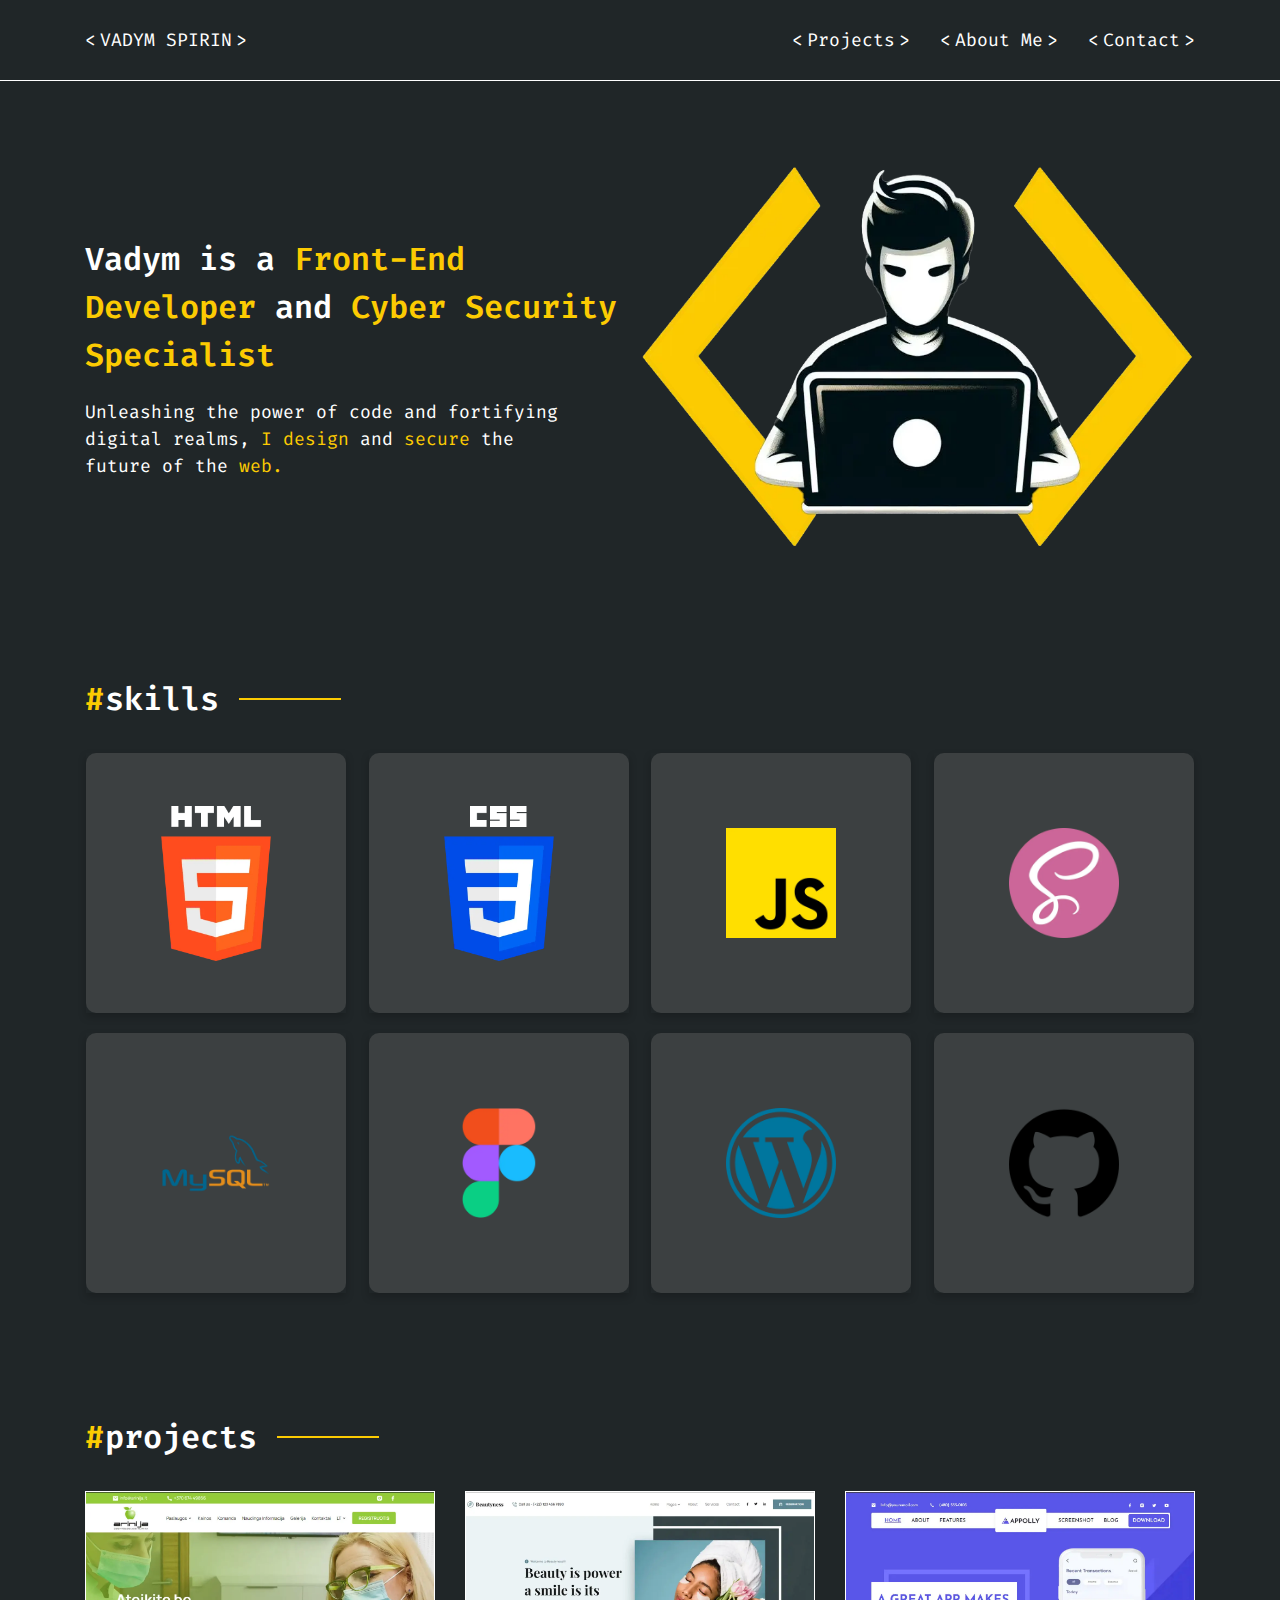
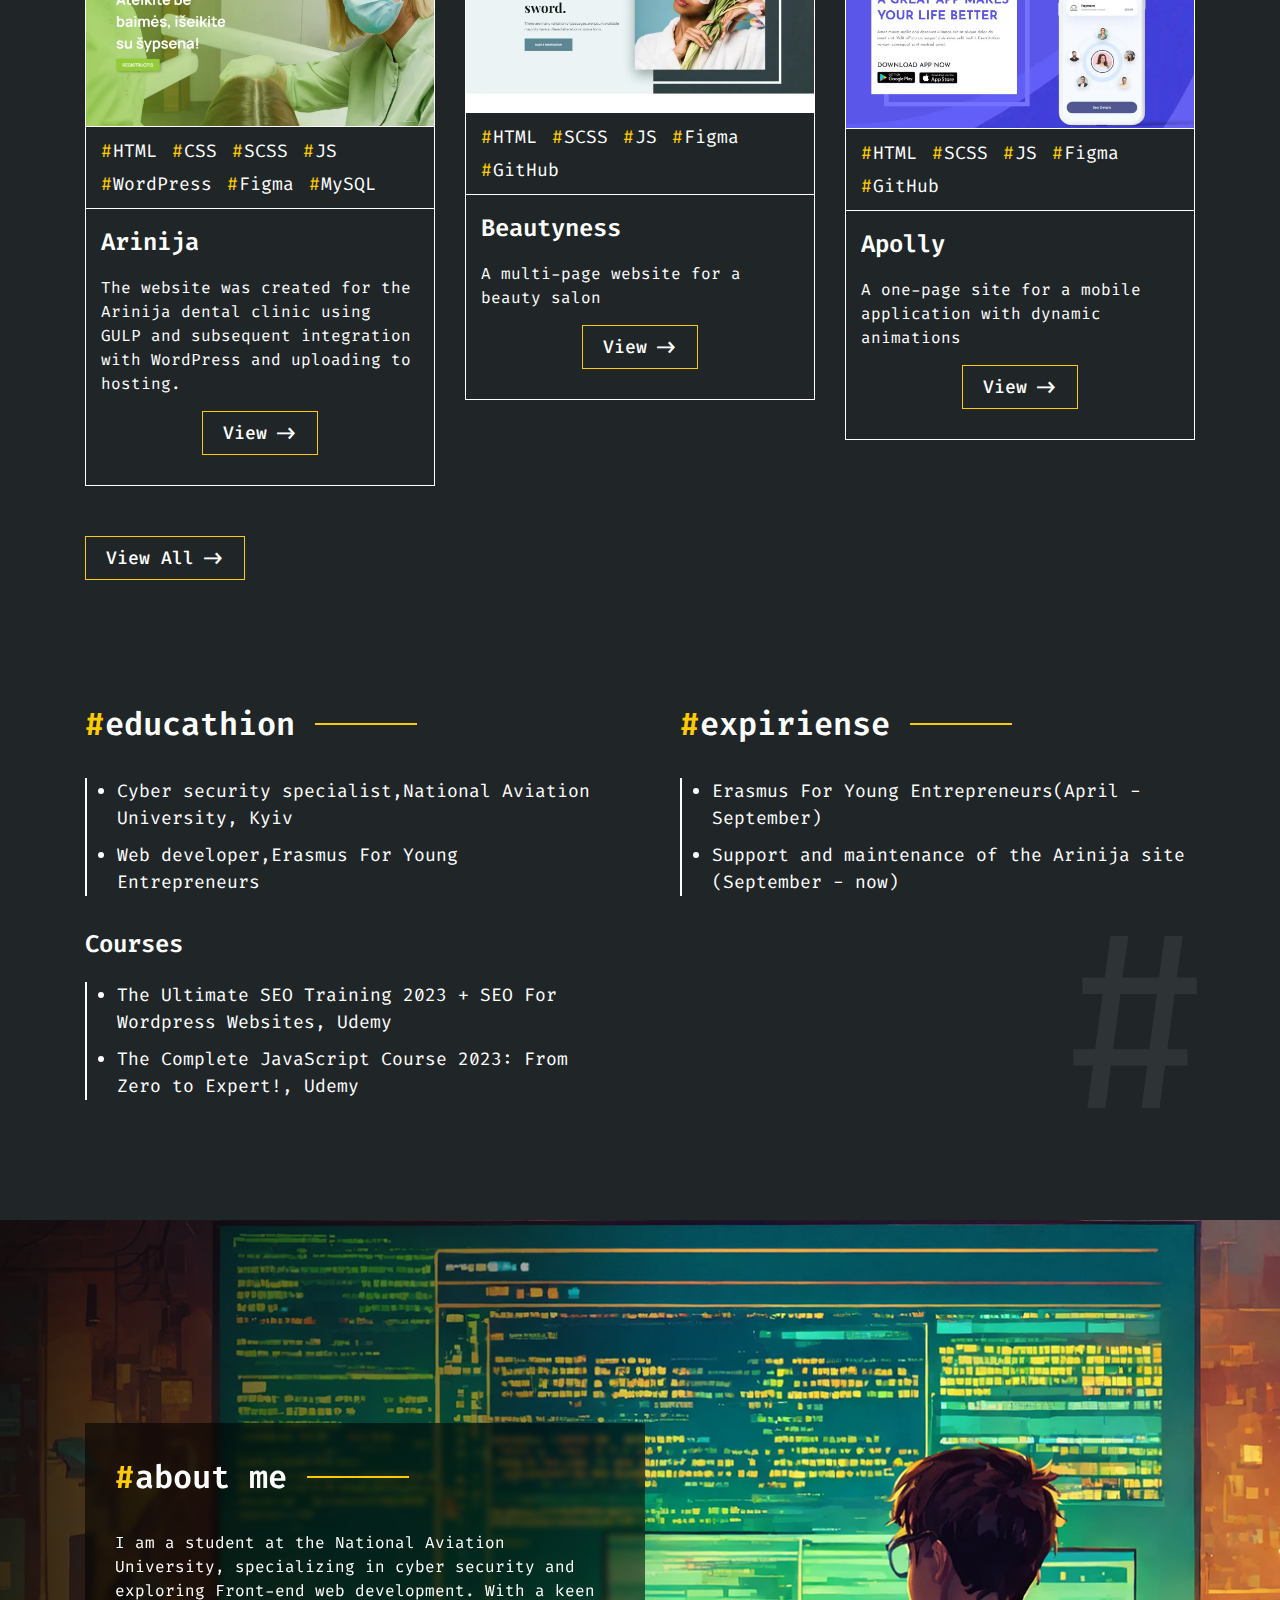
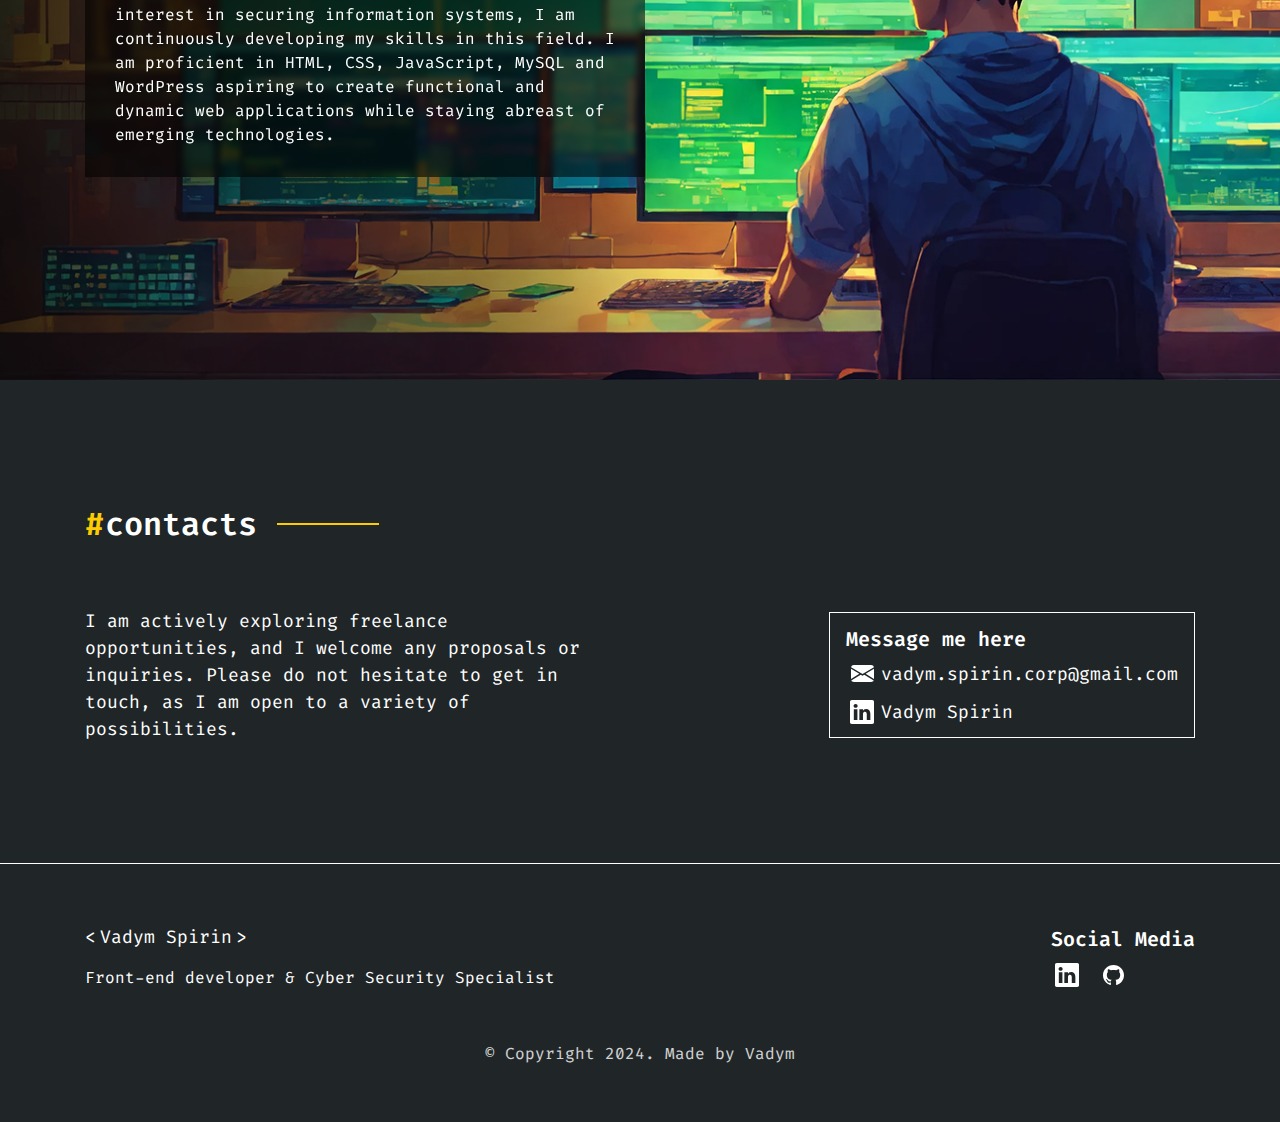
==== index.html @ 9a74d3a1 "Add files via upload" ====
<!DOCTYPE html>
<html lang="en">

<head>
	<title>Vadym Spirin</title>
	<meta charset="UTF-8">
	<meta name="format-detection" content="telephone=no">
	<!-- <style>body{opacity: 0;}</style> -->
	<link rel="stylesheet" href="css/style.min.css?_v=20240130122505">
	<link rel="shortcut icon" href="favicon.ico">
	<!-- <meta name="robots" content="noindex, nofollow"> -->
	<meta name="viewport" content="width=device-width, initial-scale=1.0">
</head>

<body>
	<div class="wrapper">
		<header class="header">
			<div class="header__container">
				<div class="header__logo">
					<a class="header__symbol" href="index.html">Vadym Spirin</a>
				</div>
				<div class="header__menu menu">
					<nav class="menu__body">
						<ul class="menu__list">
							<li class="menu__item header__symbol"><a href="projects.html" class="menu__link">Projects</a></li>
							<li class="menu__item header__symbol"><a href="about me.html" class="menu__link">About Me</a></li>
							<li class="menu__item header__symbol"><a href="contact.html" class="menu__link">Contact</a></li>
						</ul>
					</nav>
					<button type="button" class="menu__icon icon-menu"><span></span></button>
				</div>
			</div>
		</header>
		<main class="page">
			<section class="hero">
				<div class="hero__container">
					<div class="hero__text">
						<h1>Vadym is a <span>Front-End Developer</span> and <span>Cyber Security Specialist</span></h1>
						<p>Unleashing the power of code and fortifying digital realms, <span>I
								design</span> and <span>secure</span> the future of
							the <span>web.</span></p>
					</div>
					<div class="hero__img">
						<picture><source srcset="img/hero/hero.webp" type="image/webp"><img src="img/hero/hero.png" alt=""></picture>
					</div>
				</div>
			</section>
			<section class="skills">
				<div class="skills__container">
					<div class="skills__title">
						<h2 class="title-item">skills</h2>
					</div>
					<div class="skills__content">
						<!--  -->
						<div class="flip-card">
							<div class="flip-card-inner">
								<div class="flip-card-front">
									<div class="flip-card-front__img">
										<picture><source srcset="img/skills/html.webp" type="image/webp"><img src="img/skills/html.png" alt=""></picture>
									</div>
								</div>
								<div class="flip-card-back">
									<h2>ADVANCED</h2>
								</div>
							</div>
						</div>
						<div class="flip-card">
							<div class="flip-card-inner">
								<div class="flip-card-front">
									<div class="flip-card-front__img">
										<picture><source srcset="img/skills/css.webp" type="image/webp"><img src="img/skills/css.png" alt=""></picture>
									</div>
								</div>
								<div class="flip-card-back">
									<h2>ADVANCED</h2>
								</div>
							</div>
						</div>
						<div class="flip-card">
							<div class="flip-card-inner">
								<div class="flip-card-front">
									<div class="flip-card-front__img">
										<picture><source srcset="img/skills/js.webp" type="image/webp"><img src="img/skills/js.png" alt=""></picture>
									</div>
								</div>
								<div class="flip-card-back">
									<h2>regular</h2>
								</div>
							</div>
						</div>
						<div class="flip-card">
							<div class="flip-card-inner">
								<div class="flip-card-front">
									<div class="flip-card-front__img">
										<picture><source srcset="img/skills/scss.webp" type="image/webp"><img src="img/skills/scss.png" alt=""></picture>
									</div>
								</div>
								<div class="flip-card-back">
									<h2>ADVANCED</h2>
								</div>
							</div>
						</div>
						<!--  -->
						<div class="flip-card">
							<div class="flip-card-inner">
								<div class="flip-card-front">
									<div class="flip-card-front__img">
										<picture><source srcset="img/skills/MySQL.webp" type="image/webp"><img src="img/skills/MySQL.png" alt=""></picture>
									</div>
								</div>
								<div class="flip-card-back">
									<h2>regular</h2>
								</div>
							</div>
						</div>
						<div class="flip-card">
							<div class="flip-card-inner">
								<div class="flip-card-front">
									<div class="flip-card-front__img">
										<picture><source srcset="img/skills/Figma.webp" type="image/webp"><img src="img/skills/Figma.png" alt=""></picture>
									</div>
								</div>
								<div class="flip-card-back">
									<h2>beginner</h2>
								</div>
							</div>
						</div>
						<div class="flip-card">
							<div class="flip-card-inner">
								<div class="flip-card-front">
									<div class="flip-card-front__img">
										<picture><source srcset="img/skills/WordPress.webp" type="image/webp"><img src="img/skills/WordPress.png" alt=""></picture>
									</div>
								</div>
								<div class="flip-card-back">
									<h2>ADVANCED</h2>
								</div>
							</div>
						</div>
						<div class="flip-card">
							<div class="flip-card-inner">
								<div class="flip-card-front">
									<div class="flip-card-front__img">
										<picture><source srcset="img/skills/GitHub.webp" type="image/webp"><img src="img/skills/GitHub.png" alt=""></picture>
									</div>
								</div>
								<div class="flip-card-back">
									<h2>regular</h2>
								</div>
							</div>
						</div>
					</div>
				</div>
			</section>
			<section class="projects">
				<div class="projects__container">
					<div class="projects__title">
						<h2 class="title-item">projects</h2>
					</div>
					<div class="projects__content">
						<div class="projects__item item-projects">
							<div class="item-projects__img">
								<picture><source srcset="img/projects/arinija.webp" type="image/webp"><img src="img/projects/arinija.jpg" alt=""></picture>
							</div>
							<div class="item-projects__inner">
								<div class="item-projects__technology">
									<ul>
										<li>HTML</li>
										<li>CSS</li>
										<li>SCSS</li>
										<li>JS</li>
										<li>WordPress</li>
										<li>Figma</li>
										<li>MySQL</li>
									</ul>
								</div>
								<div class="item-projects__descripthion">
									<h3>Arinija</h3>
									<p>The website was created for the Arinija dental clinic using GULP and subsequent
										integration with WordPress and uploading to hosting.</p>
									<div class="item-projects__button">
										<a class="main-button" href="https://www.arinija.lt/">View
										</a>
									</div>
								</div>
							</div>
						</div>
						<div class="projects__item item-projects">
							<div class="item-projects__img">
								<picture><source srcset="img/projects/beautyness.webp" type="image/webp"><img src="img/projects/beautyness.jpg" alt=""></picture>
							</div>
							<div class="item-projects__inner">
								<div class="item-projects__technology">
									<ul>
										<li>HTML</li>
										<li>SCSS</li>
										<li>JS</li>
										<li>Figma</li>
										<li>GitHub</li>
									</ul>
								</div>
								<div class="item-projects__descripthion">
									<h3>Beautyness</h3>
									<p>A multi-page website for a beauty salon</p>
									<div class="item-projects__button">
										<a class="main-button" href="https://vadimchkk.github.io/Beauty/index.html">View
										</a>
									</div>
								</div>
							</div>
						</div>
						<div class="projects__item item-projects">
							<div class="item-projects__img">
								<picture><source srcset="img/projects/apolly.webp" type="image/webp"><img src="img/projects/apolly.jpg" alt=""></picture>
							</div>
							<div class="item-projects__inner">
								<div class="item-projects__technology">
									<ul>
										<li>HTML</li>
										<li>SCSS</li>
										<li>JS</li>
										<li>Figma</li>
										<li>GitHub</li>
									</ul>
								</div>
								<div class="item-projects__descripthion">
									<h3>Apolly</h3>
									<p>A one-page site for a mobile application with dynamic animations</p>
									<div class="item-projects__button">
										<a class="main-button" href="https://vadimchkk.github.io/Apolly/">View
										</a>
									</div>
								</div>
							</div>
						</div>

					</div>
					<div class="projects__button">
						<a class="main-button" href="projects.html">View All</a>
					</div>
				</div>
			</section>
			<section class="educ-and-exp">
				<div class="educ-and-exp__container">
					<div class="educ-and-exp__educathion educathion">
						<div class="educathion__title">
							<h2 class="title-item">educathion</h2>
						</div>
						<div class="educathion__content">
							<ul>
								<li>Cyber security specialist,National Aviation University, Kyiv</li>
								<li>Web developer,Erasmus For Young Entrepreneurs</li>
							</ul>
							<h3>Courses</h3>
							<ul>
								<li>The Ultimate SEO Training 2023 + SEO For Wordpress Websites, Udemy
								</li>
								<li>The Complete JavaScript Course 2023: From Zero to Expert!, Udemy
								</li>
							</ul>
						</div>
					</div>
					<div class="educ-and-exp__expiriense expiriense">
						<div class="expiriense__title">
							<h2 class="title-item">expiriense</h2>
						</div>
						<div class="expiriense__content">
							<ul>
								<li>Erasmus For Young Entrepreneurs(April - September)</li>
								<li>Support and maintenance of the Arinija site (September - now)</li>
							</ul>
						</div>
					</div>
				</div>
			</section>
			<section class="about-me">
				<div class="about-me__container">
					<div class="about-me__content">
						<div class="about-me__title">
							<h2 class="title-item">about me</h2>
						</div>
						<div class="about-me__info">
							<p>I am a student at the National Aviation University, specializing in cyber security and
								exploring Front-end web development. With a keen interest in securing information
								systems, I am continuously developing my skills in this field. I am proficient in HTML,
								CSS, JavaScript, MySQL and WordPress aspiring to create functional and dynamic web
								applications while
								staying abreast of emerging technologies. </p>
						</div>
					</div>
				</div>
			</section>
			<section class="contacts">
				<div class="contacts__container">
					<div class="contacts__title">
						<h2 class="title-item">contacts</h2>
					</div>
					<div class="contacts__content">
						<div class="contacts__info">
							<p>I am actively exploring freelance opportunities, and I welcome any proposals or
								inquiries. Please do not hesitate to get in touch, as I am open to a variety of
								possibilities.






							</p>
						</div>
						<div class="contacts__message message">
							<h3>Message me here</h3>
							<a class="message__email" href="mailto:vadym.spirin.corp@gmail.com">vadym.spirin.corp@gmail.com</a>
							<a class="message__linkedin" href="https://www.linkedin.com/in/vadym-s-196b1a268/">Vadym
								Spirin</a>
						</div>
					</div>
				</div>
			</section>
		</main>
		<footer class="footer">
			<div class="footer__container">
				<div class="footer__content">
					<div class="footer__info">
						<a class="header__symbol" href="index.html">Vadym Spirin</a>
						<p>Front-end developer & Cyber Security Specialist</p>
					</div>
					<div class="footer__social social-footer">
						<h3>Social Media</h3>
						<div class="social-footer__content">
							<a href="https://www.linkedin.com/in/vadym-s-196b1a268/"><img src="img/icon/linkedin.svg" alt=""></a>
							<a href="https://github.com/Vadimchkk"><img src="img/icon/github.svg" alt=""></a>
						</div>
					</div>
				</div>
				<div class="footer__copyright">
					<p>© Copyright 2024. Made by Vadym</p>
				</div>
			</div>
		</footer>
	</div>
	<!-- <div id="popup" aria-hidden="true" class="popup">
	<div class="popup__wrapper">
		<div class="popup__content">
			<button data-close type="button" class="popup__close">Закрыть</button>
			<div class="popup__text">
				Text
			</div>
		</div>
	</div>
</div> -->
	<script src="js/app.min.js?_v=20240130122505"></script>
</body>

</html>
---- css/style.min.css ----
@charset "UTF-8";@import url(https://fonts.googleapis.com/css?family=Fira+Code:regular,500,600,700&display=swap);*{padding:0;margin:0;border:0}*,:after,:before{-webkit-box-sizing:border-box;box-sizing:border-box}body,html{height:100%;min-width:320px}body{color:#fff;line-height:1;font-family:"Fira Code";font-size:1.125rem;-ms-text-size-adjust:100%;-moz-text-size-adjust:100%;-webkit-text-size-adjust:100%;-webkit-font-smoothing:antialiased;-moz-osx-font-smoothing:grayscale}button,input,textarea{font-family:"Fira Code";font-size:inherit}button{cursor:pointer;color:inherit;background-color:inherit}a{color:inherit}a:link,a:visited{text-decoration:none}a:hover{text-decoration:none}header ul li{list-style:none}footer ul li{list-style:none}img{vertical-align:top}h1,h2,h3,h4,h5,h6{font-weight:inherit;font-size:inherit}body{background-color:#202628}.lock body{overflow:hidden;-ms-touch-action:none;touch-action:none}.wrapper{min-height:100%;display:-webkit-box;display:-ms-flexbox;display:flex;-webkit-box-orient:vertical;-webkit-box-direction:normal;-ms-flex-direction:column;flex-direction:column;overflow:hidden}.wrapper>main{-webkit-box-flex:1;-ms-flex:1 1 auto;flex:1 1 auto}.wrapper>*{min-width:0}[class*=__container]{max-width:69.375rem;-webkit-box-sizing:content-box;box-sizing:content-box;margin:0 auto;padding:0 .9375rem}[class*=-ibg]{position:relative}[class*=-ibg] img{position:absolute;width:100%;height:100%;top:0;left:0;-o-object-fit:cover;object-fit:cover}[class*=-ibg_contain] img{-o-object-fit:contain;object-fit:contain}h1 span,h2 span,h3 span,h4 span,h5 span,h6 span,p span{color:#fccb02}h1{line-height:150%;font-weight:600}@supports (font-size:clamp(1.625rem ,1.4786585366rem + 0.7317073171vw ,2rem)){h1{font-size:clamp(1.625rem ,1.4786585366rem + .7317073171vw ,2rem)}}@supports not (font-size:clamp(1.625rem ,1.4786585366rem + 0.7317073171vw ,2rem)){h1{font-size:calc(1.625rem + .375 * (100vw - 20rem)/ 51.25)}}@supports (margin-top:clamp(6.25rem ,5.762195122rem + 2.4390243902vw ,7.5rem)){section:not(:first-child){margin-top:clamp(6.25rem ,5.762195122rem + 2.4390243902vw ,7.5rem)}}@supports not (margin-top:clamp(6.25rem ,5.762195122rem + 2.4390243902vw ,7.5rem)){section:not(:first-child){margin-top:calc(6.25rem + 1.25 * (100vw - 20rem)/ 51.25)}}@supports (padding-top:clamp(8.75rem ,8.262195122rem + 2.4390243902vw ,10rem)){section:first-child{padding-top:clamp(8.75rem ,8.262195122rem + 2.4390243902vw ,10rem)}}@supports not (padding-top:clamp(8.75rem ,8.262195122rem + 2.4390243902vw ,10rem)){section:first-child{padding-top:calc(8.75rem + 1.25 * (100vw - 20rem)/ 51.25)}}@supports (margin-bottom:clamp(5rem ,4.0243902439rem + 4.8780487805vw ,7.5rem)){section:last-child{margin-bottom:clamp(5rem ,4.0243902439rem + 4.8780487805vw ,7.5rem)}}@supports not (margin-bottom:clamp(5rem ,4.0243902439rem + 4.8780487805vw ,7.5rem)){section:last-child{margin-bottom:calc(5rem + 2.5 * (100vw - 20rem)/ 51.25)}}.active-projects .menu__item:nth-child(1){color:#fccb02}.active-about-me .menu__item:nth-child(2){color:#fccb02}.active-contact .menu__item:nth-child(3){color:#fccb02}.title-item{display:inline-block;line-height:150%;font-weight:600;position:relative;padding:0 1.25rem 0 1.25rem;margin-bottom:1.875rem}@supports (font-size:clamp(1.625rem ,1.4786585366rem + 0.7317073171vw ,2rem)){.title-item{font-size:clamp(1.625rem ,1.4786585366rem + .7317073171vw ,2rem)}}@supports not (font-size:clamp(1.625rem ,1.4786585366rem + 0.7317073171vw ,2rem)){.title-item{font-size:calc(1.625rem + .375 * (100vw - 20rem)/ 51.25)}}.title-item::before{content:"#";position:absolute;top:0;left:0;color:#fccb02}@supports (font-size:clamp(1.625rem ,1.4786585366rem + 0.7317073171vw ,2rem)){.title-item::before{font-size:clamp(1.625rem ,1.4786585366rem + .7317073171vw ,2rem)}}@supports not (font-size:clamp(1.625rem ,1.4786585366rem + 0.7317073171vw ,2rem)){.title-item::before{font-size:calc(1.625rem + .375 * (100vw - 20rem)/ 51.25)}}.title-item::after{content:"";position:absolute;left:100%;top:50%;-webkit-transform:translateY(-50%);-ms-transform:translateY(-50%);transform:translateY(-50%);height:2px;width:8vw;background-color:#fccb02}.main-button{display:-webkit-inline-box;display:-ms-inline-flexbox;display:inline-flex;-webkit-box-pack:center;-ms-flex-pack:center;justify-content:center;-webkit-box-align:center;-ms-flex-align:center;align-items:center;font-size:1.125rem;border:1px solid #fccb02;padding:.75rem 3.125rem .75rem 1.25rem;font-weight:500;position:relative;-webkit-transition:.5s ease;transition:.5s ease}.main-button:after{content:"->";position:absolute;top:50%;right:20px;font-size:1.125rem;-webkit-transform:translateY(-50%);-ms-transform:translateY(-50%);transform:translateY(-50%);font-weight:600;-webkit-transition:.1s ease;transition:.1s ease}.projects__content{display:-ms-grid;display:grid;gap:1.875rem;grid-template-columns:repeat(auto-fit,minmax(21.875rem,1fr));justify-items:center;-webkit-box-align:start;-ms-flex-align:start;align-items:start}.item-projects{border:1px solid #fff;max-width:21.875rem}.item-projects__img img{max-width:100%}.item-projects__technology{border-top:1px solid #fff;border-bottom:1px solid #fff;padding:.9375rem}.item-projects__technology ul{display:-webkit-box;display:-ms-flexbox;display:flex;gap:.9375rem;-ms-flex-wrap:wrap;flex-wrap:wrap}.item-projects__technology li{list-style:none;position:relative;padding-left:.75rem}.item-projects__technology li::before{content:"#";position:absolute;top:0;left:0;font-size:1.125rem;color:#fccb02}.item-projects__descripthion{padding:.9375rem .9375rem 1.875rem .9375rem}.item-projects__descripthion h3{font-size:1.5rem;line-height:150%;font-weight:600;margin-bottom:1rem}.item-projects__descripthion p{font-size:1rem;line-height:150%;margin-bottom:.9375rem}.item-projects__button{display:-webkit-box;display:-ms-flexbox;display:flex;-webkit-box-pack:center;-ms-flex-pack:center;justify-content:center}.header{border-bottom:1px solid #fff;background-color:#202628;position:fixed;width:100%;z-index:100}.header__container{display:-webkit-box;display:-ms-flexbox;display:flex;-webkit-box-pack:justify;-ms-flex-pack:justify;justify-content:space-between;-webkit-box-align:center;-ms-flex-align:center;align-items:center}@supports (height:clamp(3.75rem ,3.262195122rem + 2.4390243902vw ,5rem)){.header__container{height:clamp(3.75rem ,3.262195122rem + 2.4390243902vw ,5rem)}}@supports not (height:clamp(3.75rem ,3.262195122rem + 2.4390243902vw ,5rem)){.header__container{height:calc(3.75rem + 1.25 * (100vw - 20rem)/ 51.25)}}.header__logo{text-transform:uppercase;-webkit-transition:all .3s ease;transition:all .3s ease}.header__symbol{padding:0 .9375rem;font-size:1.125rem;line-height:150%;position:relative}.header__symbol:after{position:absolute;content:"<";top:50%;left:0;font-size:1.125rem;-webkit-transform:translateY(-50%);-ms-transform:translateY(-50%);transform:translateY(-50%)}.header__symbol:before{position:absolute;content:">";top:50%;right:0;font-size:1.125rem;-webkit-transform:translateY(-50%);-ms-transform:translateY(-50%);transform:translateY(-50%)}.menu__list{display:-webkit-box;display:-ms-flexbox;display:flex;-webkit-box-align:center;-ms-flex-align:center;align-items:center;gap:1.875rem}.menu__item{line-height:150%;-webkit-transition:all .3s ease;transition:all .3s ease;font-size:1.125rem}.menu__item:hover{-webkit-transition:all .3s ease;transition:all .3s ease;color:#fccb02}.icon-menu{display:none}.footer{border-top:1px solid #fff}@supports (padding-top:clamp(2.5rem ,2.012195122rem + 2.4390243902vw ,3.75rem)){.footer__container{padding-top:clamp(2.5rem ,2.012195122rem + 2.4390243902vw ,3.75rem)}}@supports not (padding-top:clamp(2.5rem ,2.012195122rem + 2.4390243902vw ,3.75rem)){.footer__container{padding-top:calc(2.5rem + 1.25 * (100vw - 20rem)/ 51.25)}}@supports (padding-bottom:clamp(2.5rem ,2.012195122rem + 2.4390243902vw ,3.75rem)){.footer__container{padding-bottom:clamp(2.5rem ,2.012195122rem + 2.4390243902vw ,3.75rem)}}@supports not (padding-bottom:clamp(2.5rem ,2.012195122rem + 2.4390243902vw ,3.75rem)){.footer__container{padding-bottom:calc(2.5rem + 1.25 * (100vw - 20rem)/ 51.25)}}.footer__content{display:-webkit-box;display:-ms-flexbox;display:flex;-webkit-box-pack:justify;-ms-flex-pack:justify;justify-content:space-between;margin-bottom:3.125rem;gap:2.5rem}.footer__info{max-width:31.25rem}.footer__info a{-webkit-transition:all .3s ease;transition:all .3s ease}.footer__info p{font-size:1rem;line-height:150%;margin-top:.9375rem}.footer .social-footer h3{font-size:1.25rem;font-weight:600;line-height:150%;margin-bottom:0}.footer .social-footer__content{display:-webkit-box;display:-ms-flexbox;display:flex;-webkit-box-align:center;-ms-flex-align:center;align-items:center;gap:.3125rem;margin-left:-.3125rem}.footer .social-footer a{padding:.3125rem;-webkit-transition:all .3s ease;transition:all .3s ease}.footer__copyright{display:-webkit-box;display:-ms-flexbox;display:flex;-webkit-box-align:center;-ms-flex-align:center;align-items:center;-webkit-box-pack:center;-ms-flex-pack:center;justify-content:center;font-size:1rem;opacity:.8}.hero__container{display:-webkit-box;display:-ms-flexbox;display:flex;-webkit-box-align:center;-ms-flex-align:center;align-items:center;-webkit-box-pack:justify;-ms-flex-pack:justify;justify-content:space-between;gap:0}.hero__text{-webkit-box-flex:0;-ms-flex:0 1 50%;flex:0 1 50%}.hero__text p{margin-top:1.25rem;max-width:30rem;line-height:150%}.hero__img{-webkit-box-flex:0;-ms-flex:0 1 50%;flex:0 1 50%}.hero__img img{max-width:100%}.skills__content{display:-ms-grid;display:grid;gap:1.25rem;grid-template-columns:repeat(auto-fit,minmax(16.25rem,1fr));-ms-grid-rows:(1fr)[2];grid-template-rows:repeat(2,1fr);justify-items:center}.flip-card{background-color:transparent;width:16.25rem;height:16.25rem;-webkit-perspective:1000px;perspective:1000px}.flip-card-inner{position:relative;width:100%;height:100%;text-align:center;-webkit-transition:-webkit-transform 1s;transition:-webkit-transform 1s;transition:transform 1s;transition:transform 1s,-webkit-transform 1s;-webkit-transform-style:preserve-3d;transform-style:preserve-3d;-webkit-box-shadow:0 4px 8px 0 rgba(0,0,0,.2);box-shadow:0 4px 8px 0 rgba(0,0,0,.2)}.flip-card:hover .flip-card-inner{-webkit-transform:rotateY(180deg);transform:rotateY(180deg)}.flip-card-back,.flip-card-front{position:absolute;width:100%;height:100%;-webkit-backface-visibility:hidden;backface-visibility:hidden}.flip-card-front{background-color:#3c4041;border-radius:.625rem;padding:.625rem;display:-webkit-box;display:-ms-flexbox;display:flex;-webkit-box-align:center;-ms-flex-align:center;align-items:center;-webkit-box-pack:center;-ms-flex-pack:center;justify-content:center}.flip-card-front__img{margin:0 auto;max-width:8.125rem;padding:0 .625rem}.flip-card-front img{max-width:100%}.flip-card-back{display:-webkit-box;display:-ms-flexbox;display:flex;-webkit-box-pack:center;-ms-flex-pack:center;justify-content:center;-webkit-box-align:center;-ms-flex-align:center;align-items:center;-ms-flex-wrap:wrap;flex-wrap:wrap;background-color:#fccb02;font-size:3.125rem;white-space:normal;font-weight:700;color:#ab8a00;-webkit-transform:rotateY(180deg);transform:rotateY(180deg);border-radius:.625rem;padding:.625rem;text-transform:uppercase;overflow-wrap:break-word;overflow:hidden}.projects__content{margin-bottom:3.125rem}.educ-and-exp__container{display:-webkit-box;display:-ms-flexbox;display:flex;-webkit-box-pack:justify;-ms-flex-pack:justify;justify-content:space-between;position:relative}@supports (gap:clamp(1.25rem ,-0.2134146341rem + 7.3170731707vw ,5rem)){.educ-and-exp__container{gap:clamp(1.25rem ,-.2134146341rem + 7.3170731707vw ,5rem)}}@supports not (gap:clamp(1.25rem ,-0.2134146341rem + 7.3170731707vw ,5rem)){.educ-and-exp__container{gap:calc(1.25rem + 3.75 * (100vw - 20rem)/ 51.25)}}.educ-and-exp__container:after{content:"#";position:absolute;bottom:-3.125rem;right:0;font-size:15.625rem;color:rgba(255,255,255,.0666666667);z-index:0}.educ-and-exp ul{padding-left:1.875rem;border-left:2px solid #fff}.educ-and-exp li{line-height:150%}.educ-and-exp li:not(:last-child){margin-bottom:.625rem}.educ-and-exp h3{font-size:1.5rem;line-height:150%;margin:1.875rem 0 1.25rem 0;font-weight:600}.educathion{-webkit-box-flex:0;-ms-flex:0 1 50%;flex:0 1 50%}.expiriense{-webkit-box-flex:0;-ms-flex:0 1 50%;flex:0 1 50%}.no-webp .about-me{background:url("../img/about me/about-me-background.jpg") center/cover no-repeat}.about-me__container{height:47.5rem;display:-webkit-box;display:-ms-flexbox;display:flex;-webkit-box-align:center;-ms-flex-align:center;align-items:center}.about-me__content{display:inline-block;background-color:rgba(0,0,0,.5607843137);-webkit-backdrop-filter:blur(3px);backdrop-filter:blur(3px);padding:1.875rem}.about-me__info p{font-size:1rem;line-height:150%}@supports (max-width:clamp(25rem ,22.5609756098rem + 12.1951219512vw ,31.25rem)){.about-me__info p{max-width:clamp(25rem ,22.5609756098rem + 12.1951219512vw ,31.25rem)}}@supports not (max-width:clamp(25rem ,22.5609756098rem + 12.1951219512vw ,31.25rem)){.about-me__info p{max-width:calc(25rem + 6.25 * (100vw - 20rem)/ 51.25)}}.contacts__title{margin-bottom:1.875rem}.contacts__content{display:-webkit-box;display:-ms-flexbox;display:flex;-webkit-box-pack:justify;-ms-flex-pack:justify;justify-content:space-between;-webkit-box-align:center;-ms-flex-align:center;align-items:center;gap:1.25rem}.contacts__info{-webkit-box-flex:0;-ms-flex:0 1 50%;flex:0 1 50%}.contacts__info p{line-height:150%;max-width:31.25rem}.contacts .message{display:-webkit-box;display:-ms-flexbox;display:flex;-webkit-box-orient:vertical;-webkit-box-direction:normal;-ms-flex-direction:column;flex-direction:column;border:1px solid #fff;padding:1rem}.contacts .message h3{font-size:1.25rem;font-weight:600;margin-bottom:1rem}.contacts .message a{display:inline-block;padding-left:2.1875rem;-webkit-transition:all .3s ease;transition:all .3s ease;position:relative}@supports (font-size:clamp(1rem ,0.9512195122rem + 0.243902439vw ,1.125rem)){.contacts .message a{font-size:clamp(1rem ,.9512195122rem + .243902439vw ,1.125rem)}}@supports not (font-size:clamp(1rem ,0.9512195122rem + 0.243902439vw ,1.125rem)){.contacts .message a{font-size:calc(1rem + .125 * (100vw - 20rem)/ 51.25)}}.contacts .message a:after{content:"";position:absolute;top:50%;-webkit-transform:translateY(-50%);-ms-transform:translateY(-50%);transform:translateY(-50%);left:0;width:2rem;height:2rem;font-size:1.125rem}.contacts .message a:not(:last-child){margin-bottom:1.25rem}.contacts .message__email:after{background:url(../img/icon/email.svg) 0 0 no-repeat}.contacts .message__linkedin:after{background:url(../img/icon/linkedin.svg) 0 0 no-repeat}.page-about-me__container p{line-height:150%}.page-about-me__container p:not(:last-child){margin-bottom:.9375rem}.page-about-me__column{display:-webkit-box;display:-ms-flexbox;display:flex;-webkit-box-pack:justify;-ms-flex-pack:justify;justify-content:space-between;-webkit-box-align:start;-ms-flex-align:start;align-items:flex-start;gap:3.125rem;margin-bottom:1.25rem}@supports (gap:clamp(1.25rem ,0.5182926829rem + 3.6585365854vw ,3.125rem)){.page-about-me__column{gap:clamp(1.25rem ,.5182926829rem + 3.6585365854vw ,3.125rem)}}@supports not (gap:clamp(1.25rem ,0.5182926829rem + 3.6585365854vw ,3.125rem)){.page-about-me__column{gap:calc(1.25rem + 1.875 * (100vw - 20rem)/ 51.25)}}.page-about-me__info{-webkit-box-flex:0;-ms-flex:0 1 50%;flex:0 1 50%}.page-about-me__img{-webkit-box-flex:0;-ms-flex:0 1 50%;flex:0 1 50%;position:relative}.page-about-me__img:after{content:"#";position:absolute;bottom:-3.125rem;right:-3.125rem;font-size:15.625rem;color:rgba(255,255,255,.2039215686);z-index:0}@supports (font-size:clamp(8.75rem ,6.0670731707rem + 13.4146341463vw ,15.625rem)){.page-about-me__img:after{font-size:clamp(8.75rem ,6.0670731707rem + 13.4146341463vw ,15.625rem)}}@supports not (font-size:clamp(8.75rem ,6.0670731707rem + 13.4146341463vw ,15.625rem)){.page-about-me__img:after{font-size:calc(8.75rem + 6.875 * (100vw - 20rem)/ 51.25)}}.page-about-me__img img{max-width:100%}@media (max-width:75em){.page-about-me__img:after{right:-1.25rem}}@media (max-width:71.25em){.title-item::after{width:10vw}}@media (max-width:61.99875em){.educ-and-exp__container:after{display:none}.educ-and-exp__container{-webkit-box-orient:vertical;-webkit-box-direction:normal;-ms-flex-direction:column;flex-direction:column;-webkit-box-pack:center;-ms-flex-pack:center;justify-content:center;gap:3.125rem}.page-about-me__column{-webkit-box-orient:vertical;-webkit-box-direction:normal;-ms-flex-direction:column;flex-direction:column;gap:1.25rem}}@media (max-width:47.99875em){.projects__content{-ms-grid-columns:auto;grid-template-columns:auto}.icon-menu{display:block;position:relative;width:1.875rem;height:1.125rem;cursor:pointer;z-index:5}.icon-menu span,.icon-menu::after,.icon-menu::before{content:"";-webkit-transition:all .3s ease 0s;transition:all .3s ease 0s;right:0;position:absolute;width:100%;height:.125rem;background-color:#fccb02}.icon-menu::before{top:0}.icon-menu::after{bottom:0}.icon-menu span{top:calc(50% - .0625rem)}.menu-open .icon-menu span{width:0}.menu-open .icon-menu::before{top:calc(50% - .0625rem);-webkit-transform:rotate(-45deg);-ms-transform:rotate(-45deg);transform:rotate(-45deg)}.menu-open .icon-menu::after{bottom:calc(50% - .0625rem);-webkit-transform:rotate(45deg);-ms-transform:rotate(45deg);transform:rotate(45deg)}.menu{display:-webkit-box;display:-ms-flexbox;display:flex;-webkit-box-pack:end;-ms-flex-pack:end;justify-content:flex-end;-webkit-box-align:center;-ms-flex-align:center;align-items:center}.menu__body{display:-webkit-box;display:-ms-flexbox;display:flex;-webkit-box-orient:vertical;-webkit-box-direction:normal;-ms-flex-direction:column;flex-direction:column;-webkit-box-align:center;-ms-flex-align:center;align-items:center;position:fixed;top:0;left:-100%;width:100%;height:100%;background-color:rgba(0,0,0,.831372549);padding:100px 30px 0 30px;-webkit-transition:left .3s ease 0s;transition:left .3s ease 0s;overflow:auto}.menu__body:before{content:"";position:fixed;width:100%;top:0;left:0;height:70px;z-index:102}.menu__body._active{left:0}.menu__body .menu__list{text-align:center;-webkit-box-flex:0;-ms-flex:0 1 auto;flex:0 1 auto;-webkit-box-orient:vertical;-webkit-box-direction:normal;-ms-flex-direction:column;flex-direction:column;-webkit-box-pack:center;-ms-flex-pack:center;justify-content:center;z-index:102;margin:0}.menu__body .menu__list li{font-size:1.625rem;margin:0 0 1.25rem 0}.header__translate{margin-right:1.875rem}.footer__content{-webkit-box-pack:start;-ms-flex-pack:start;justify-content:flex-start;-webkit-box-orient:vertical;-webkit-box-direction:normal;-ms-flex-direction:column;flex-direction:column}.hero__container{display:-webkit-box;display:-ms-flexbox;display:flex;-webkit-box-orient:vertical;-webkit-box-direction:normal;-ms-flex-direction:column;flex-direction:column;-webkit-box-pack:center;-ms-flex-pack:center;justify-content:center;gap:1.25rem}.hero__text{-webkit-box-flex:1;-ms-flex:auto;flex:auto}.hero__text p{max-width:100%}.hero__img{-webkit-box-flex:0;-ms-flex:0 1 40%;flex:0 1 40%;max-width:31.25rem}.skills__content{-ms-grid-columns:(1fr)[2];grid-template-columns:repeat(2,1fr)}.flip-card{width:12.5rem;height:12.5rem}.flip-card-front__img{max-width:7.5rem}.flip-card-back{font-size:2.375rem}.contacts__content{-webkit-box-orient:vertical;-webkit-box-direction:normal;-ms-flex-direction:column;flex-direction:column;-webkit-box-pack:center;-ms-flex-pack:center;justify-content:center;gap:1.875rem}.contacts__info{-webkit-box-flex:0;-ms-flex:0 1 auto;flex:0 1 auto}.contacts__info p{max-width:100%}}@media (max-width:31.25em){.page-about-me__img:after{bottom:-1.875rem;right:-1.25rem}}@media (max-width:29.99875em){.header-button__orange{margin:0 0 1.25rem 0;height:40px}.header__translate{margin-right:0}.flip-card{width:8.125rem;height:8.125rem}.flip-card-front__img{max-width:5rem}.flip-card-back{font-size:1.5rem}.contacts .message{padding:1rem .625rem 1rem .625rem}}@media (any-hover:hover){.main-button:hover{-webkit-transition:.5s ease;transition:.5s ease;background-color:#fccb02;color:#202628}.main-button:hover:after{-webkit-transition:.5s ease .5s;transition:.5s ease .5s;right:12px;color:#202628}.main-button:hover:after{-webkit-transition:.5s ease;transition:.5s ease;color:#202628}.header__logo:hover{-webkit-transition:all .3s ease;transition:all .3s ease;color:#fccb02}.footer__info a:hover{-webkit-transition:all .3s ease;transition:all .3s ease;color:#fccb02}.footer .social-footer a:hover{-webkit-transition:all .3s ease;transition:all .3s ease;opacity:.6}.contacts .message a:hover{-webkit-transition:all .3s ease;transition:all .3s ease;opacity:.6}}.webp .about-me{background:url("../img/about me/about-me-background.jpg") center/cover no-repeat}
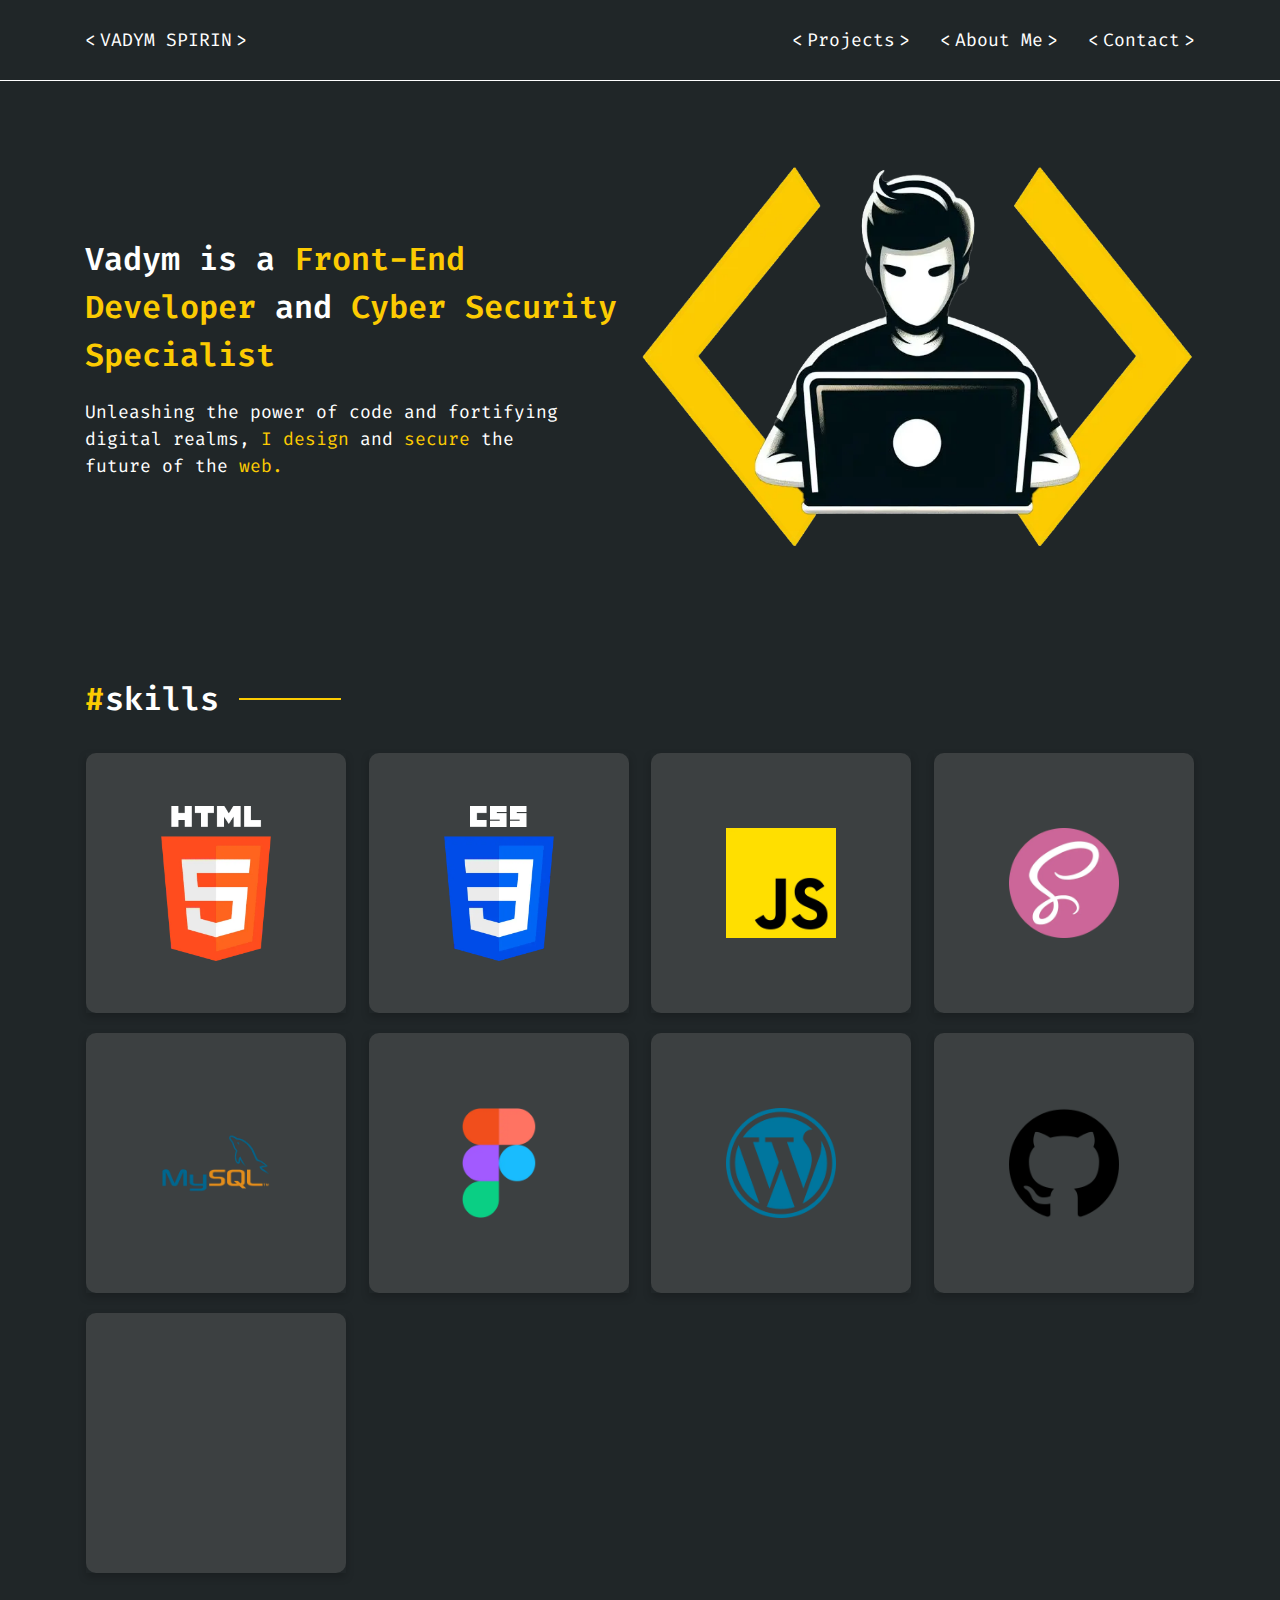
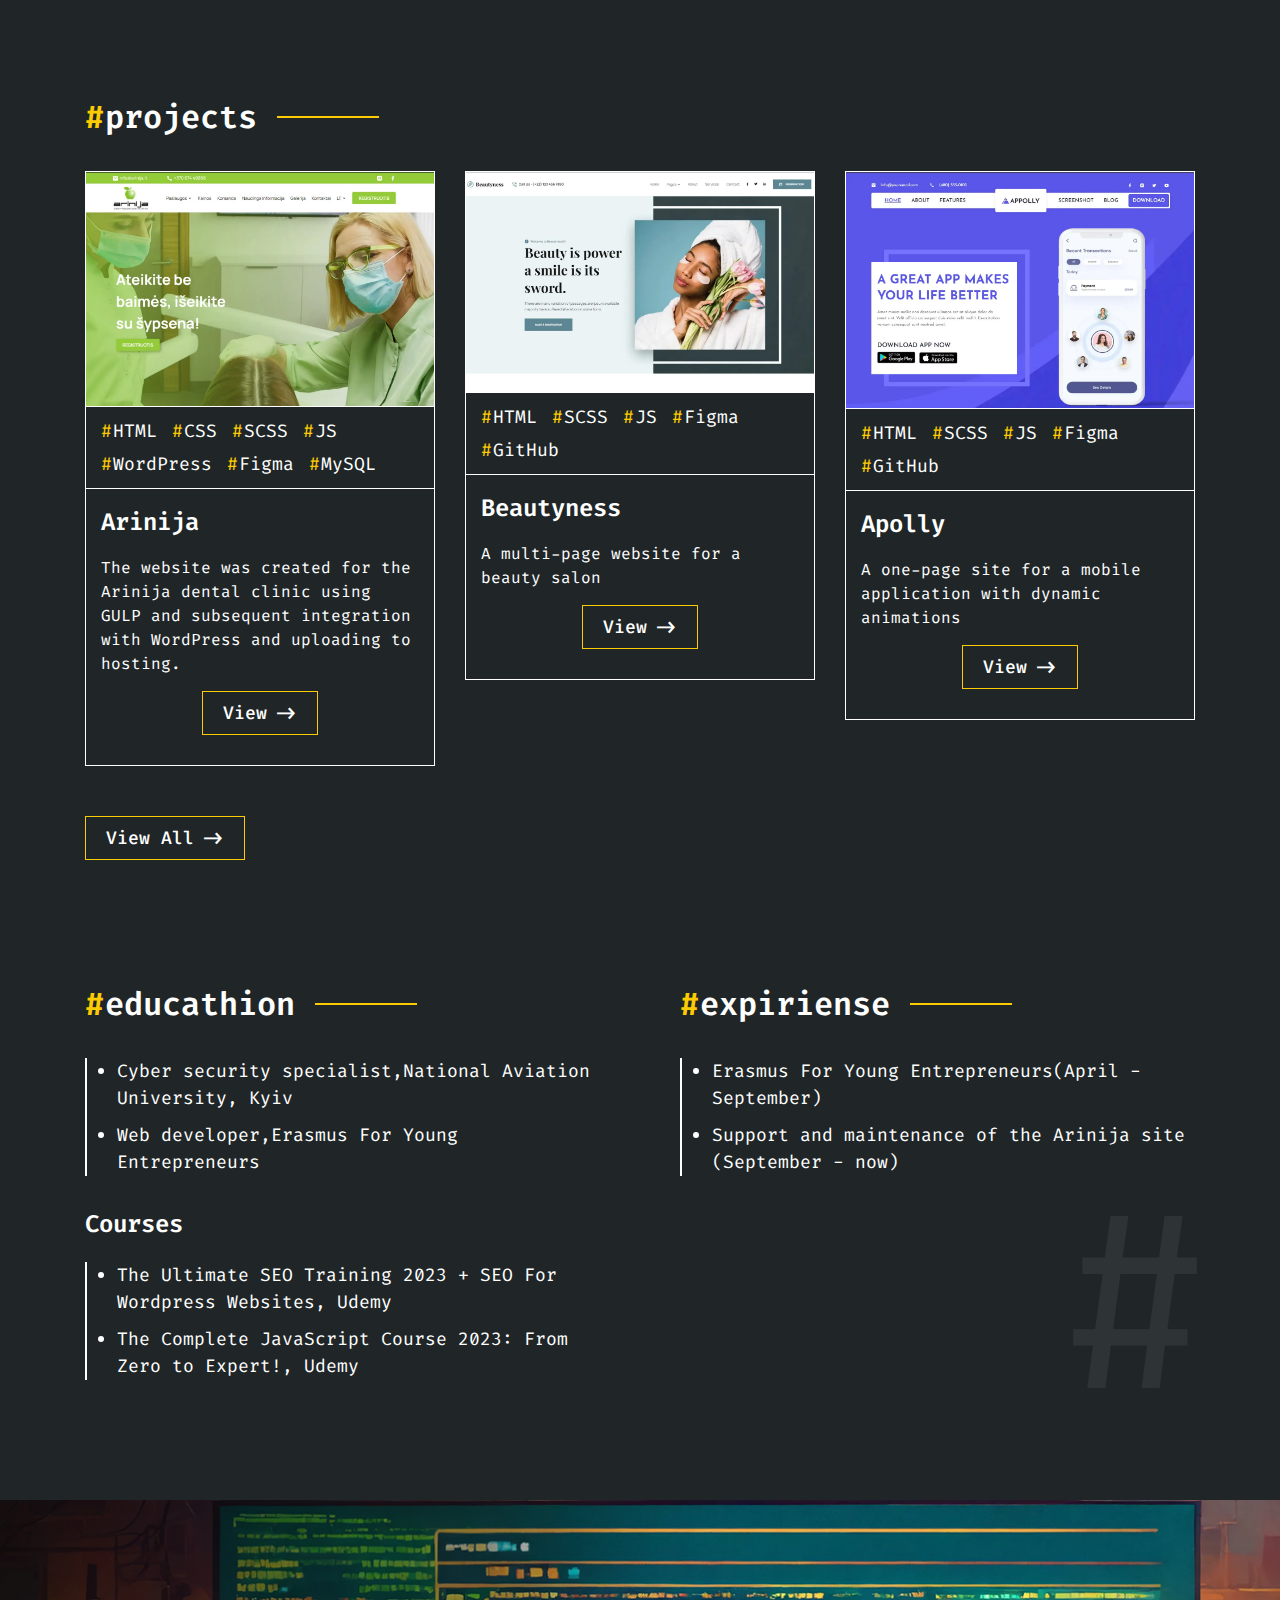
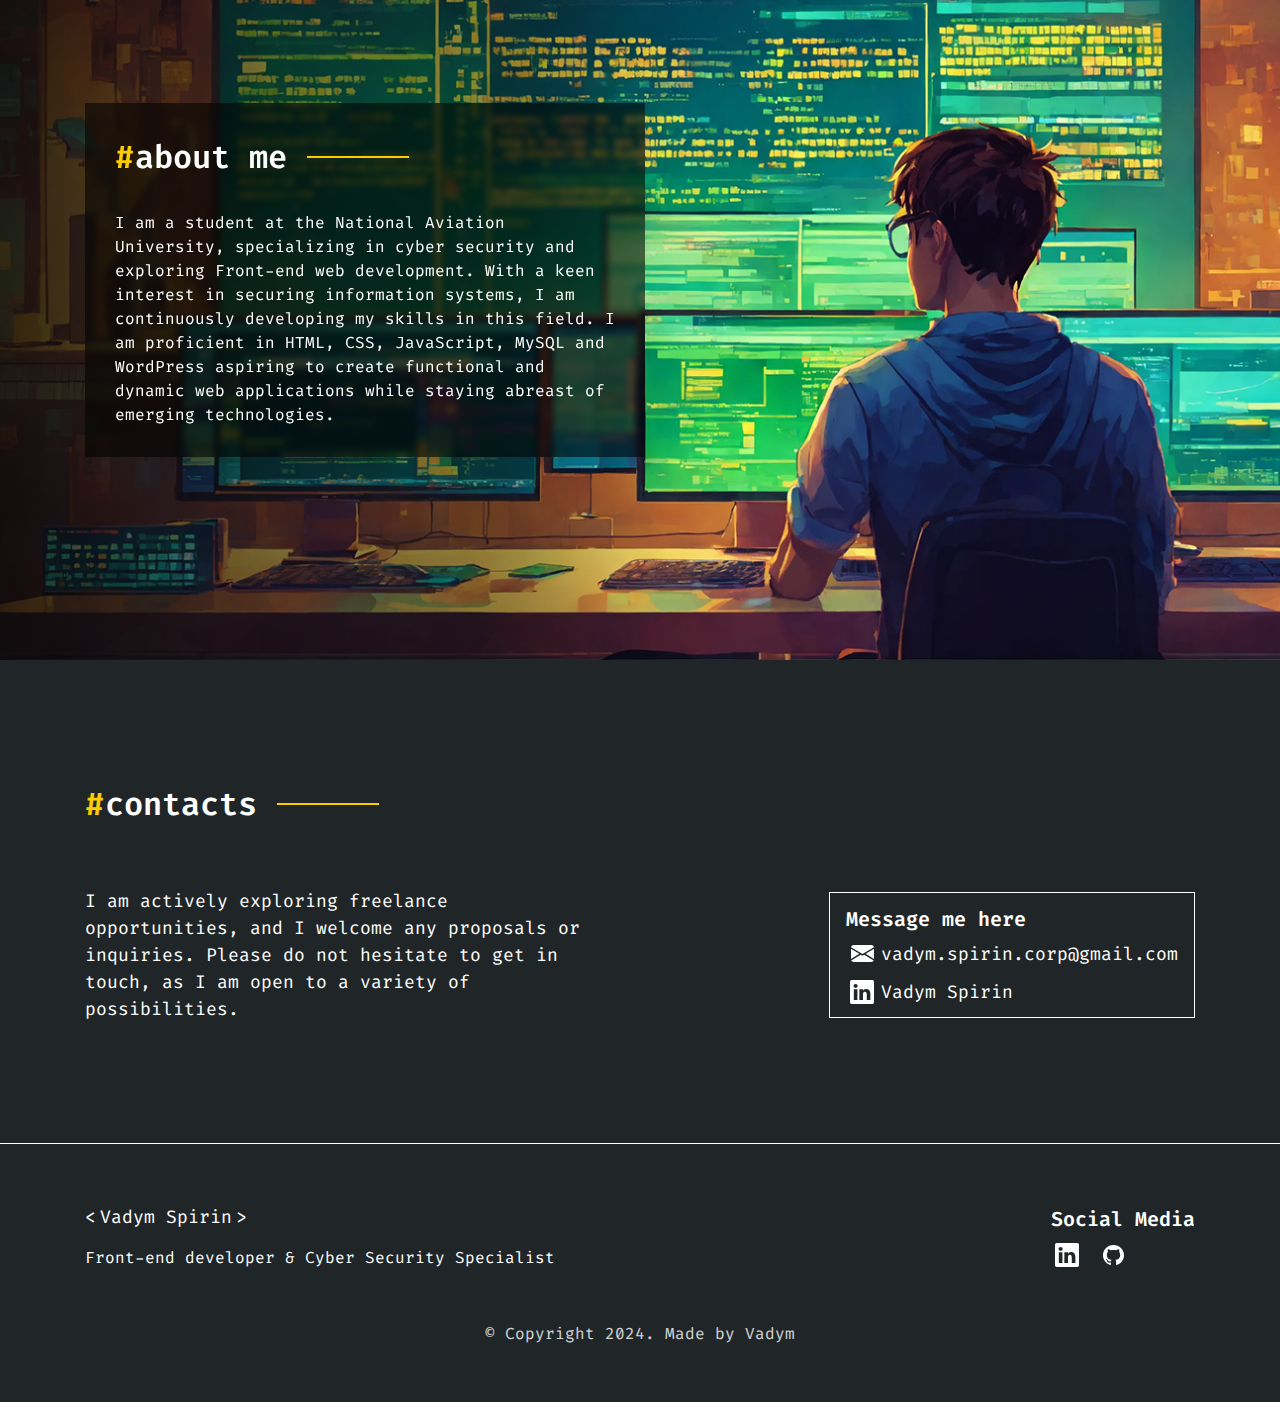
==== commit 5721cba2: "index.html" ====
--- a/index.html
+++ b/index.html
@@ -142,6 +142,18 @@
 								<div class="flip-card-front">
 									<div class="flip-card-front__img">
 										<picture><source srcset="img/skills/GitHub.webp" type="image/webp"><img src="img/skills/GitHub.png" alt=""></picture>
+									</div>
+								</div>
+								<div class="flip-card-back">
+									<h2>regular</h2>
+								</div>
+							</div>
+						</div>
+												<div class="flip-card">
+							<div class="flip-card-inner">
+								<div class="flip-card-front">
+									<div class="flip-card-front__img">
+										<picture><source srcset="img/skills/python.webp" type="image/webp"><img src="img/skills/python.png" alt=""></picture>
 									</div>
 								</div>
 								<div class="flip-card-back">
@@ -352,4 +364,4 @@
 	<script src="js/app.min.js?_v=20240130122505"></script>
 </body>
 
-</html>+</html>
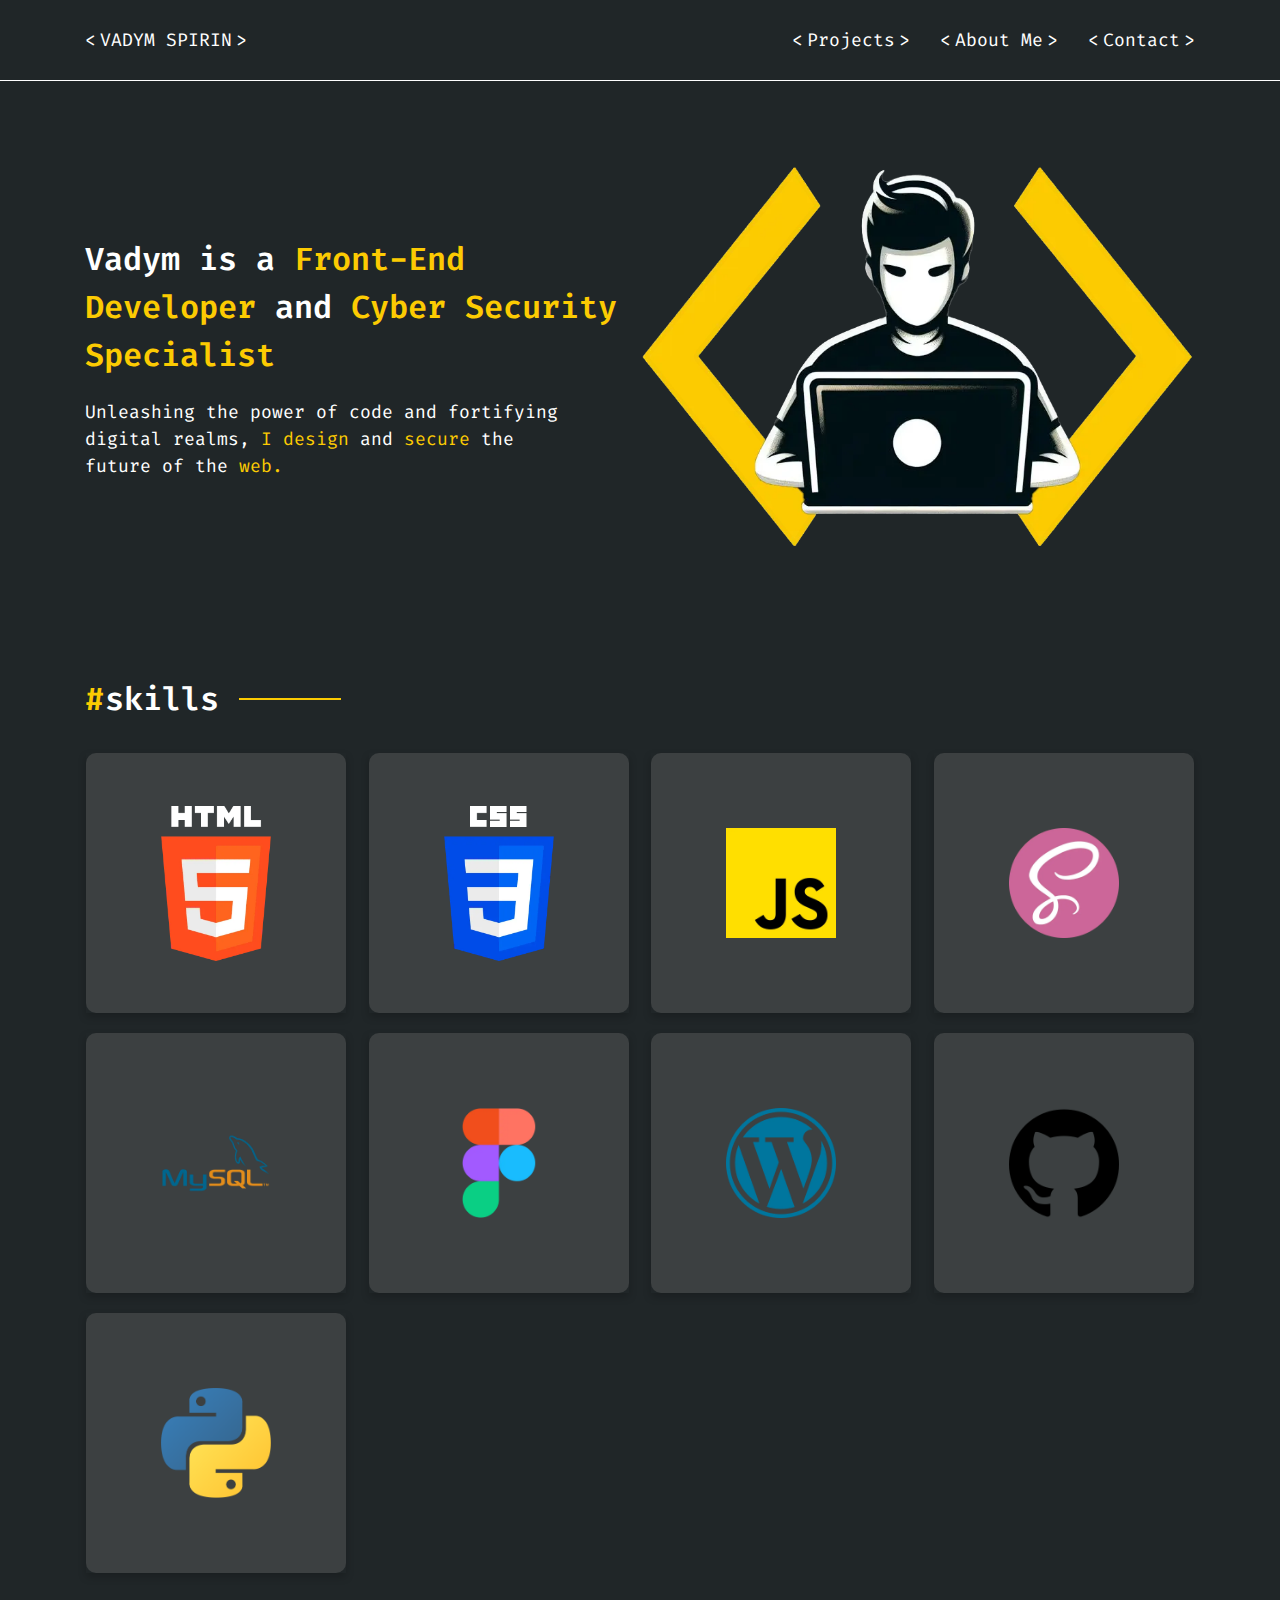
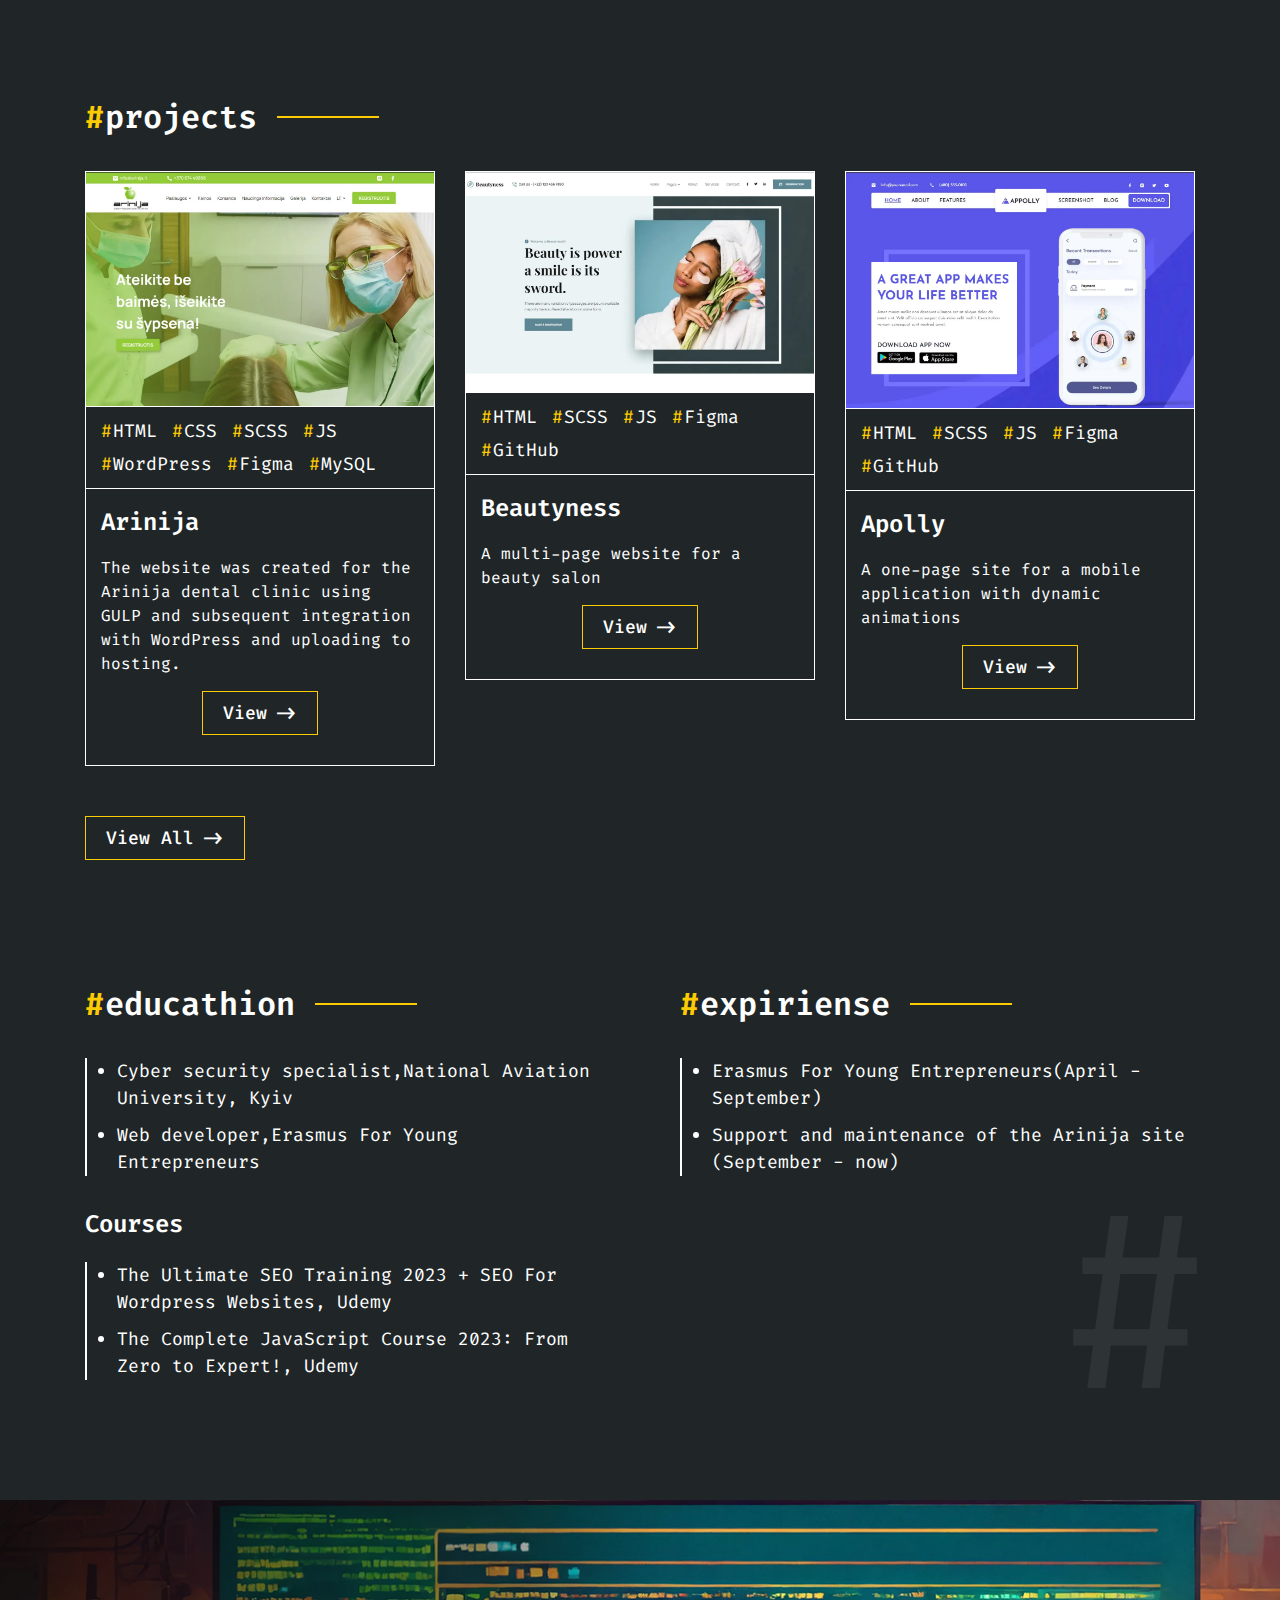
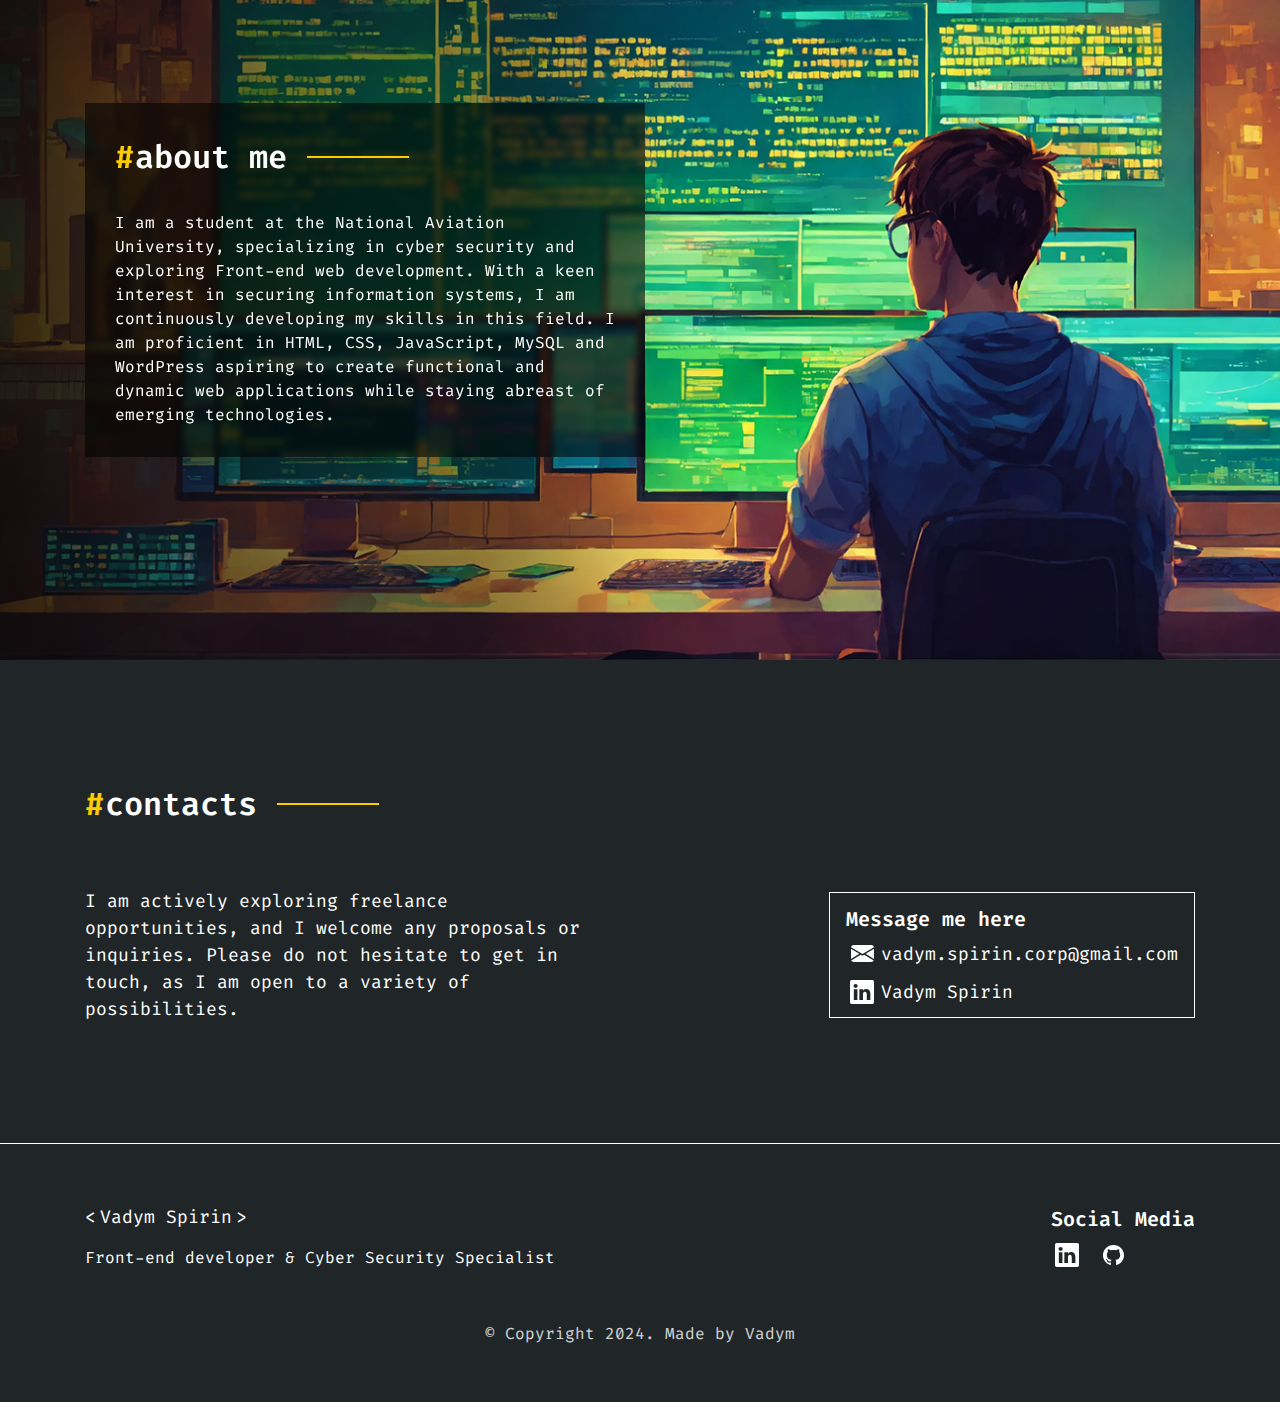
==== commit 6ca959f3: "index.html" ====
--- a/index.html
+++ b/index.html
@@ -153,7 +153,7 @@
 							<div class="flip-card-inner">
 								<div class="flip-card-front">
 									<div class="flip-card-front__img">
-										<picture><source srcset="img/skills/python.webp" type="image/webp"><img src="img/skills/python.png" alt=""></picture>
+										<picture><source type="image/webp"><img src="img/skills/python.png" alt=""></picture>
 									</div>
 								</div>
 								<div class="flip-card-back">
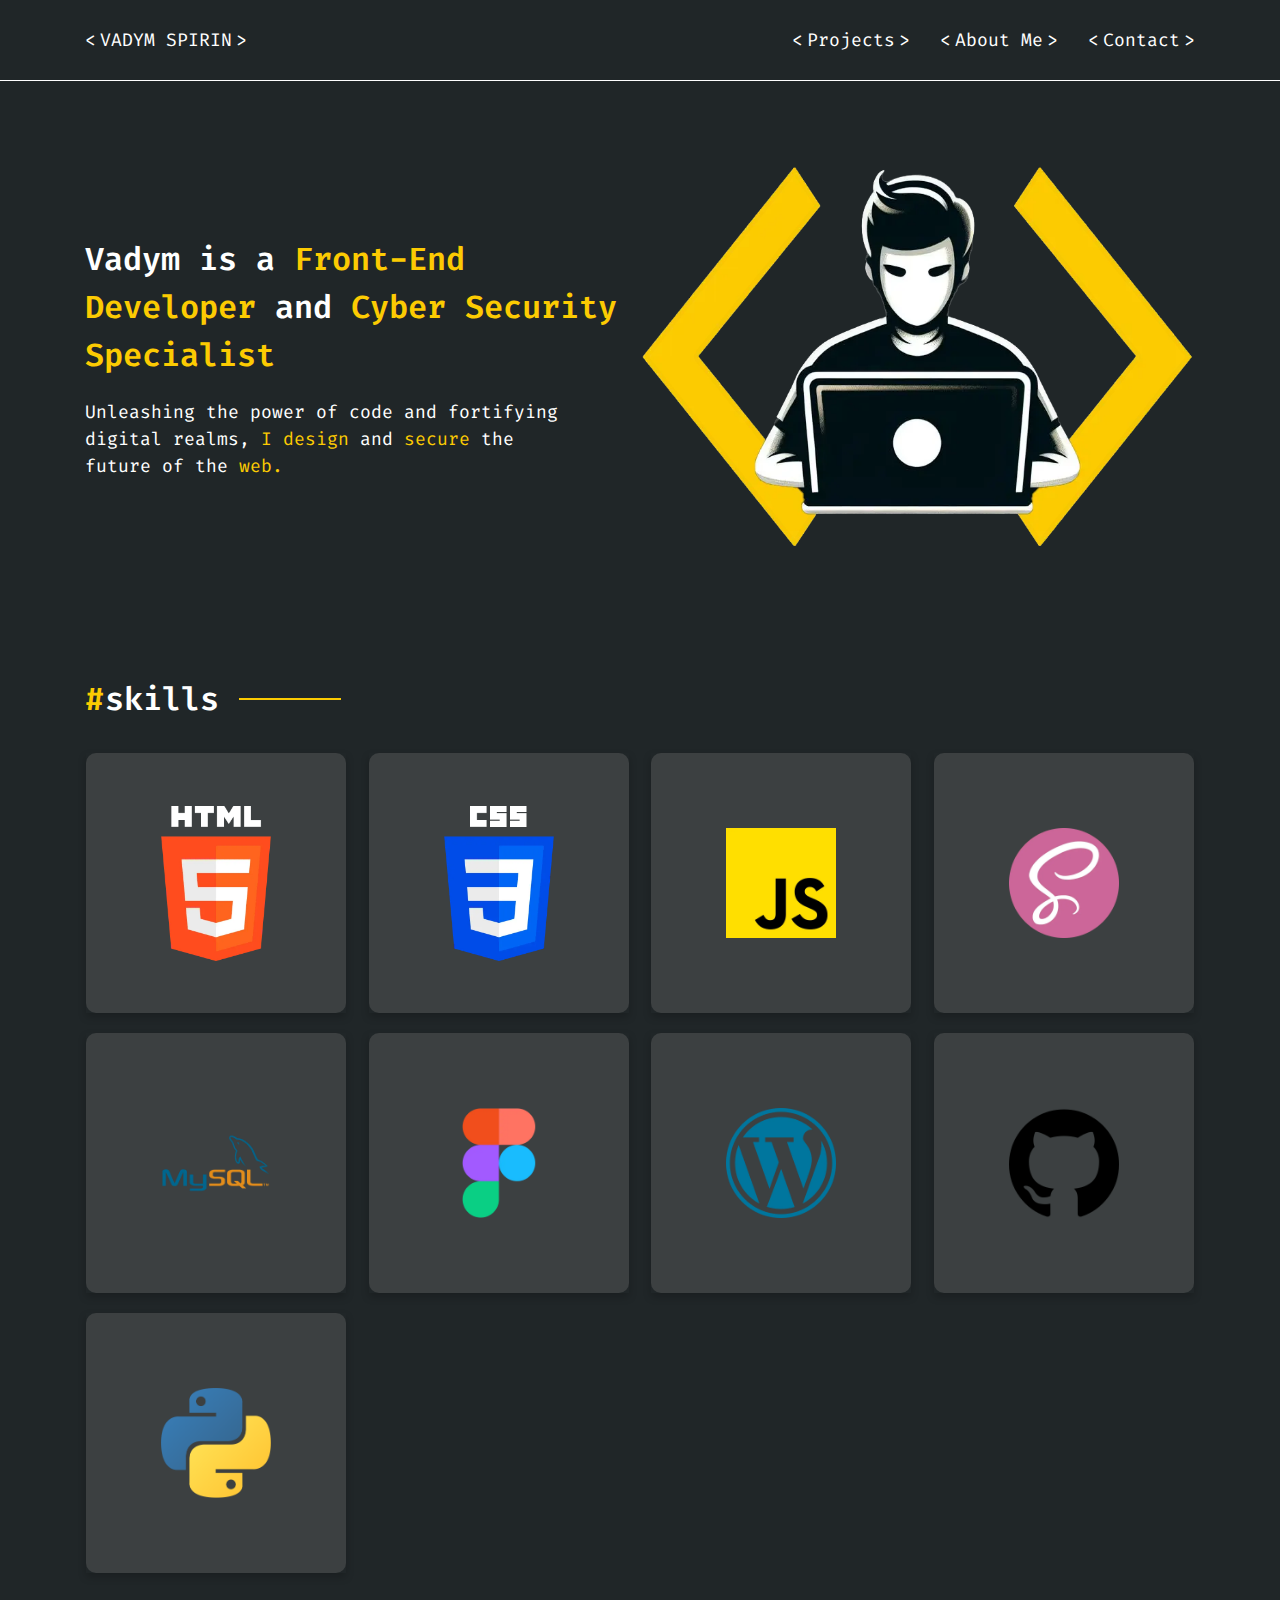
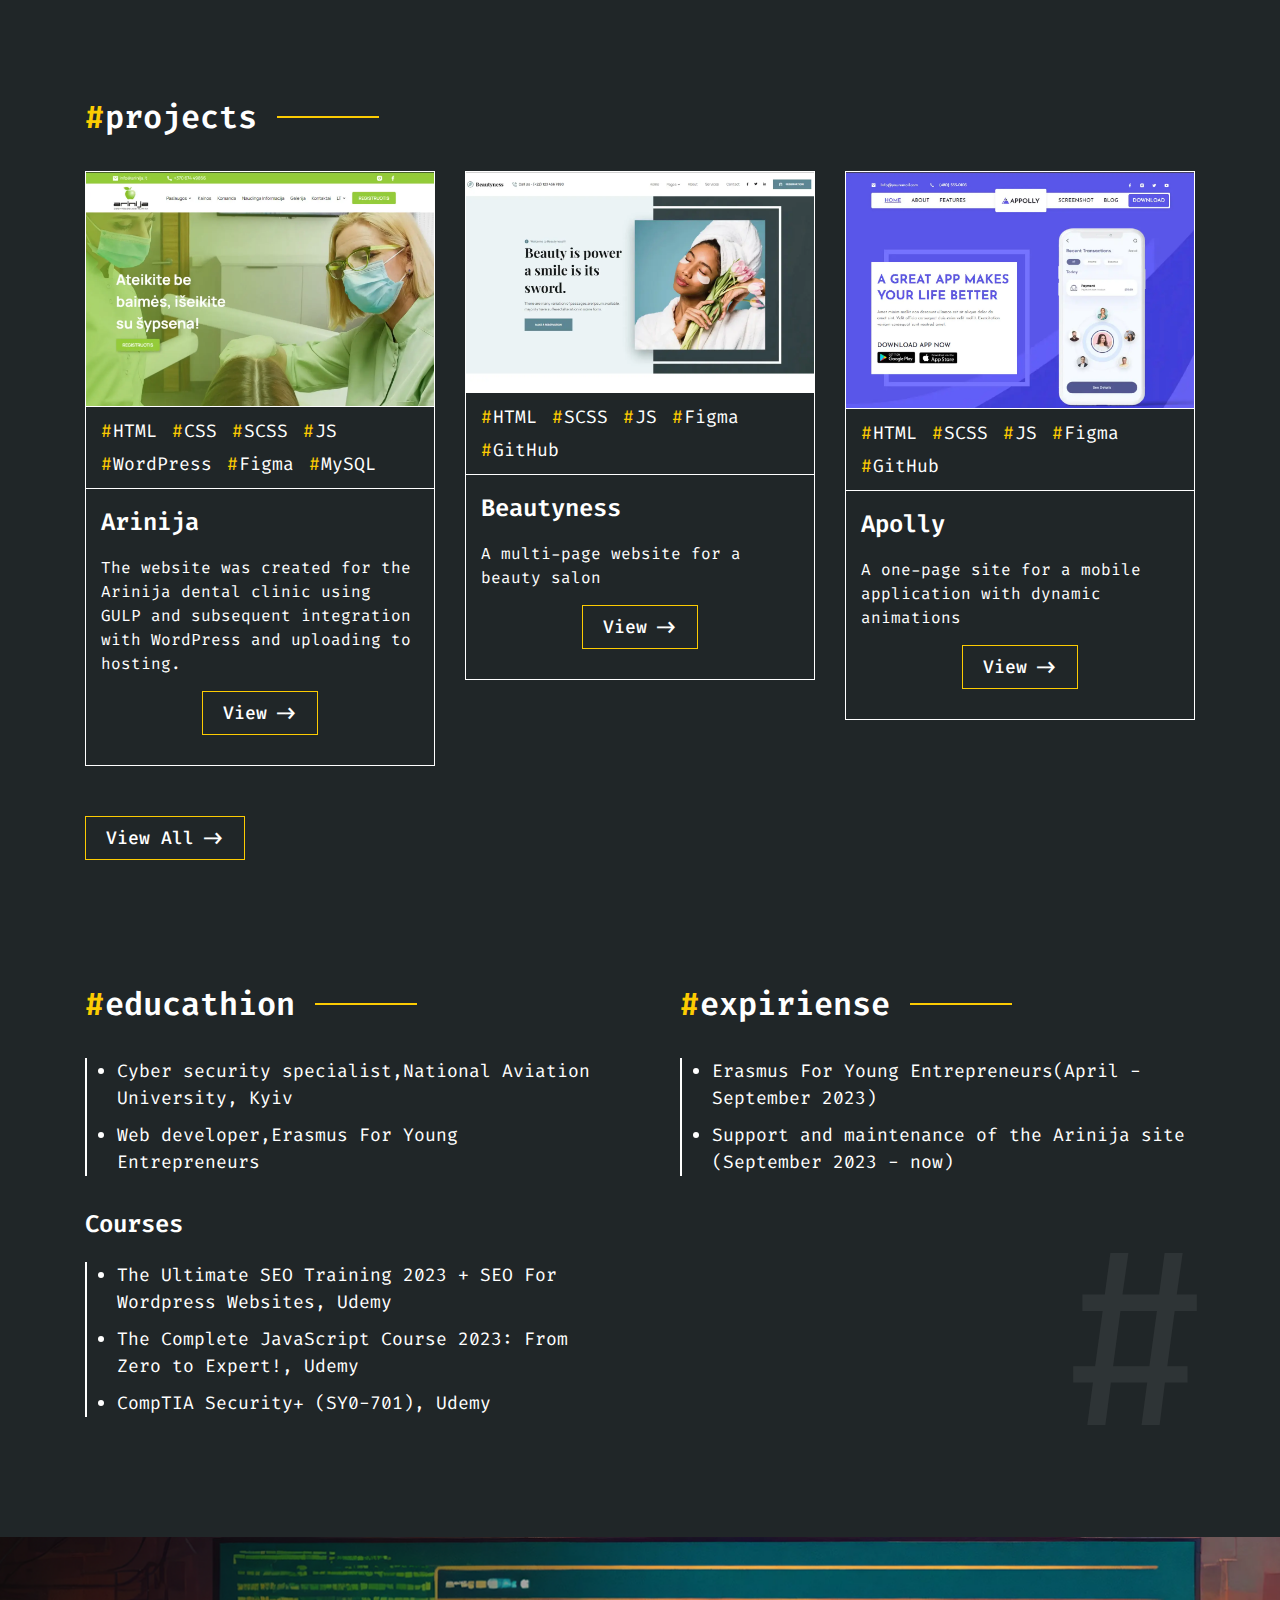
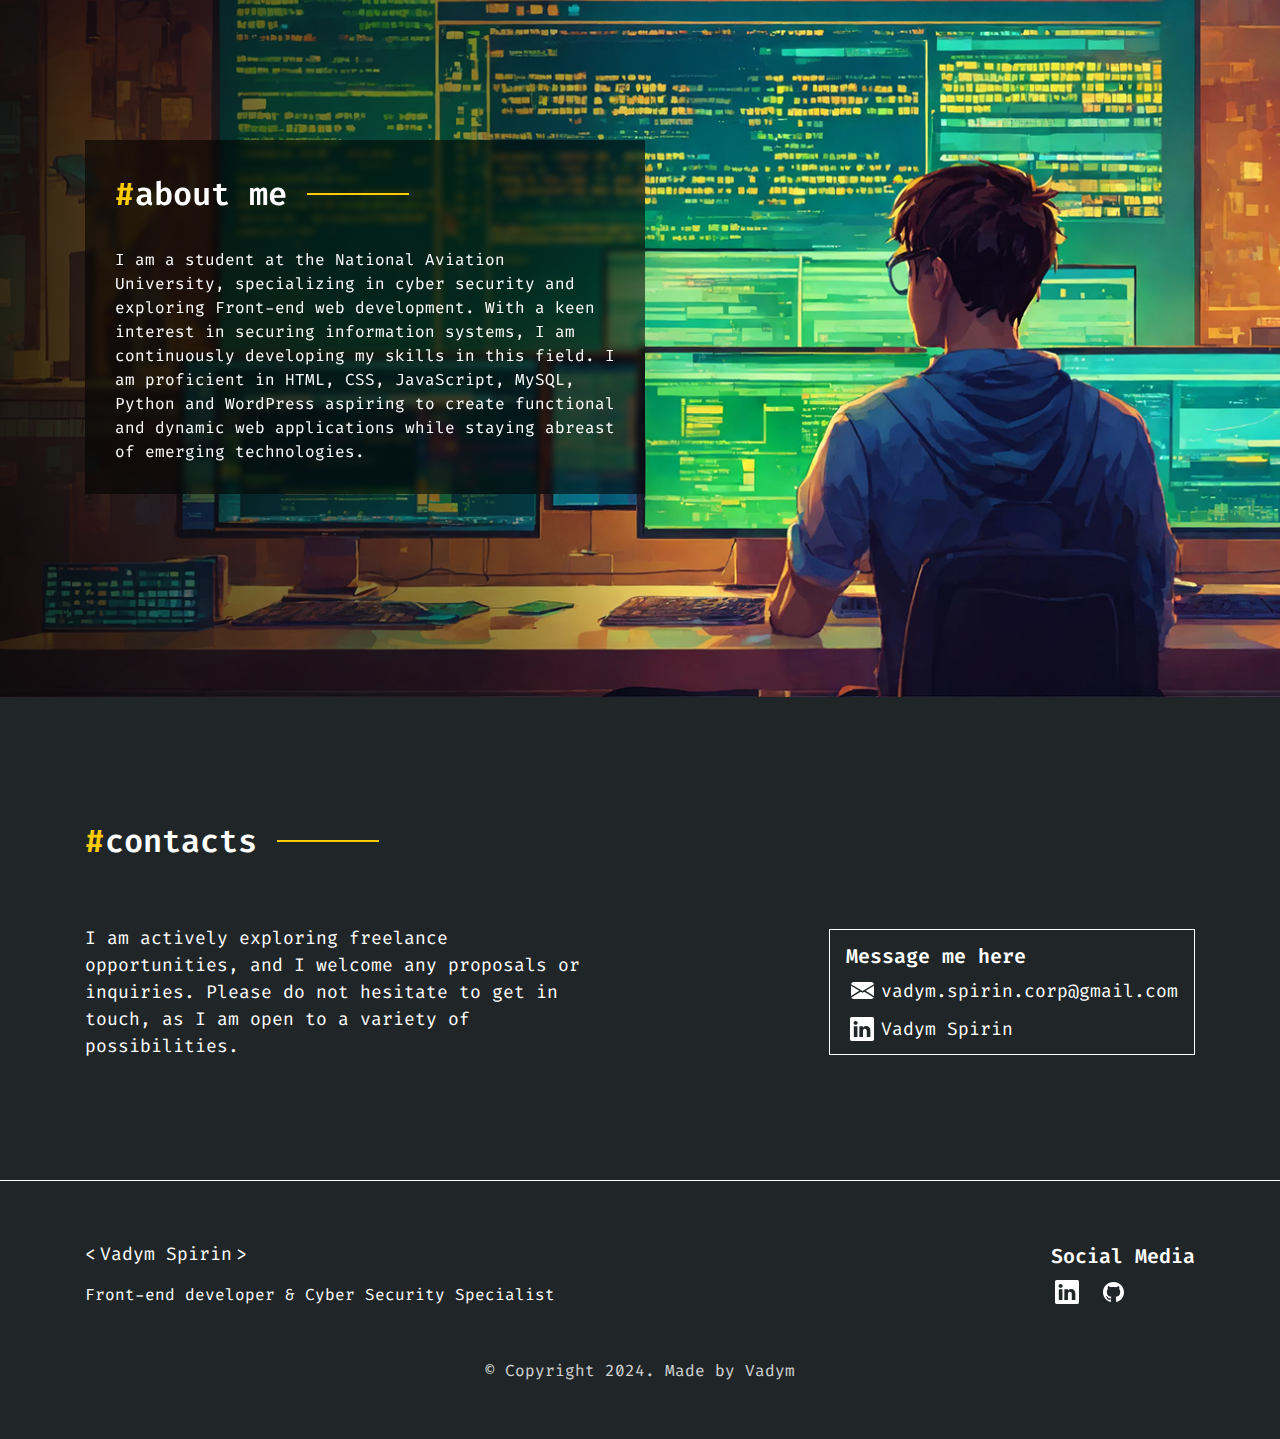
==== commit 62494b4b: "index.html" ====
--- a/index.html
+++ b/index.html
@@ -269,6 +269,9 @@
 								</li>
 								<li>The Complete JavaScript Course 2023: From Zero to Expert!, Udemy
 								</li>
+								<li>CompTIA Security+ (SY0-701), Udemy
+								</li>
+								
 							</ul>
 						</div>
 					</div>
@@ -278,8 +281,8 @@
 						</div>
 						<div class="expiriense__content">
 							<ul>
-								<li>Erasmus For Young Entrepreneurs(April - September)</li>
-								<li>Support and maintenance of the Arinija site (September - now)</li>
+								<li>Erasmus For Young Entrepreneurs(April - September 2023)</li>
+								<li>Support and maintenance of the Arinija site (September 2023 - now)</li>
 							</ul>
 						</div>
 					</div>
@@ -295,7 +298,7 @@
 							<p>I am a student at the National Aviation University, specializing in cyber security and
 								exploring Front-end web development. With a keen interest in securing information
 								systems, I am continuously developing my skills in this field. I am proficient in HTML,
-								CSS, JavaScript, MySQL and WordPress aspiring to create functional and dynamic web
+								CSS, JavaScript, MySQL, Python and WordPress aspiring to create functional and dynamic web
 								applications while
 								staying abreast of emerging technologies. </p>
 						</div>
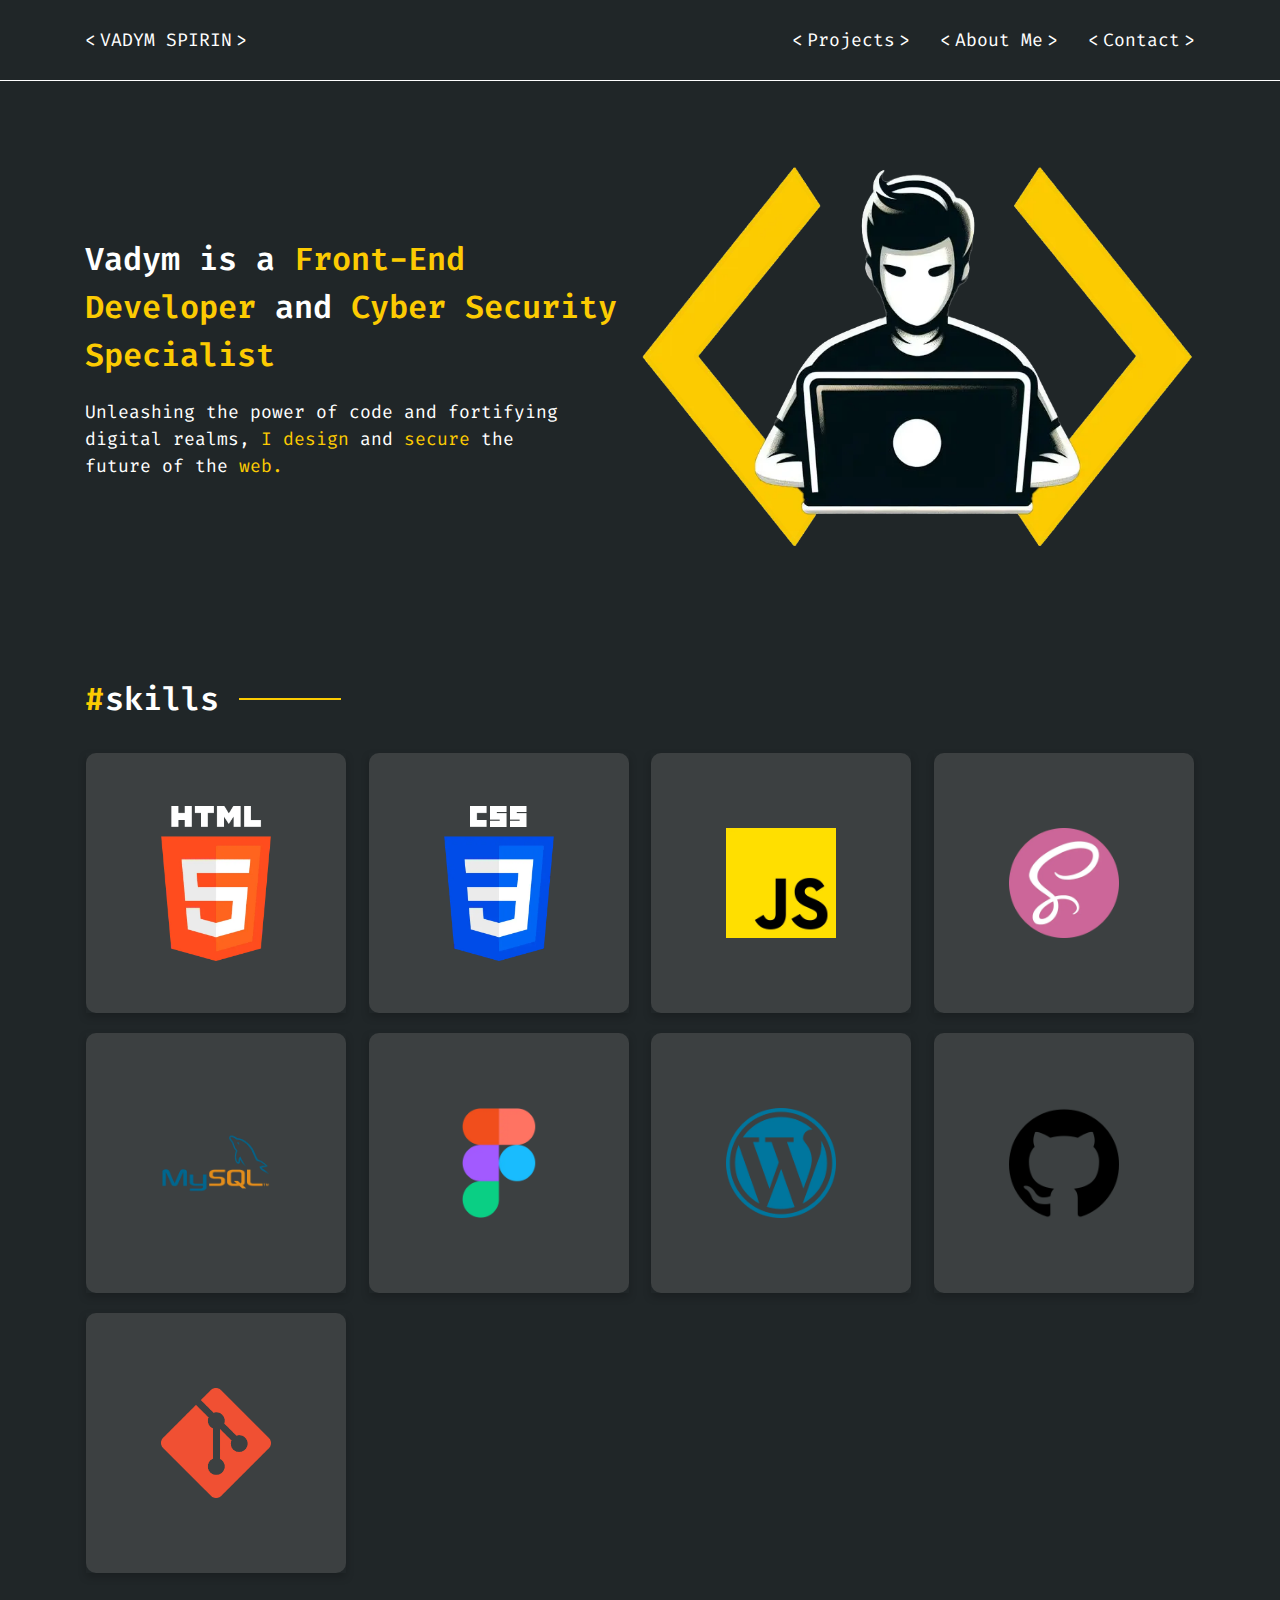
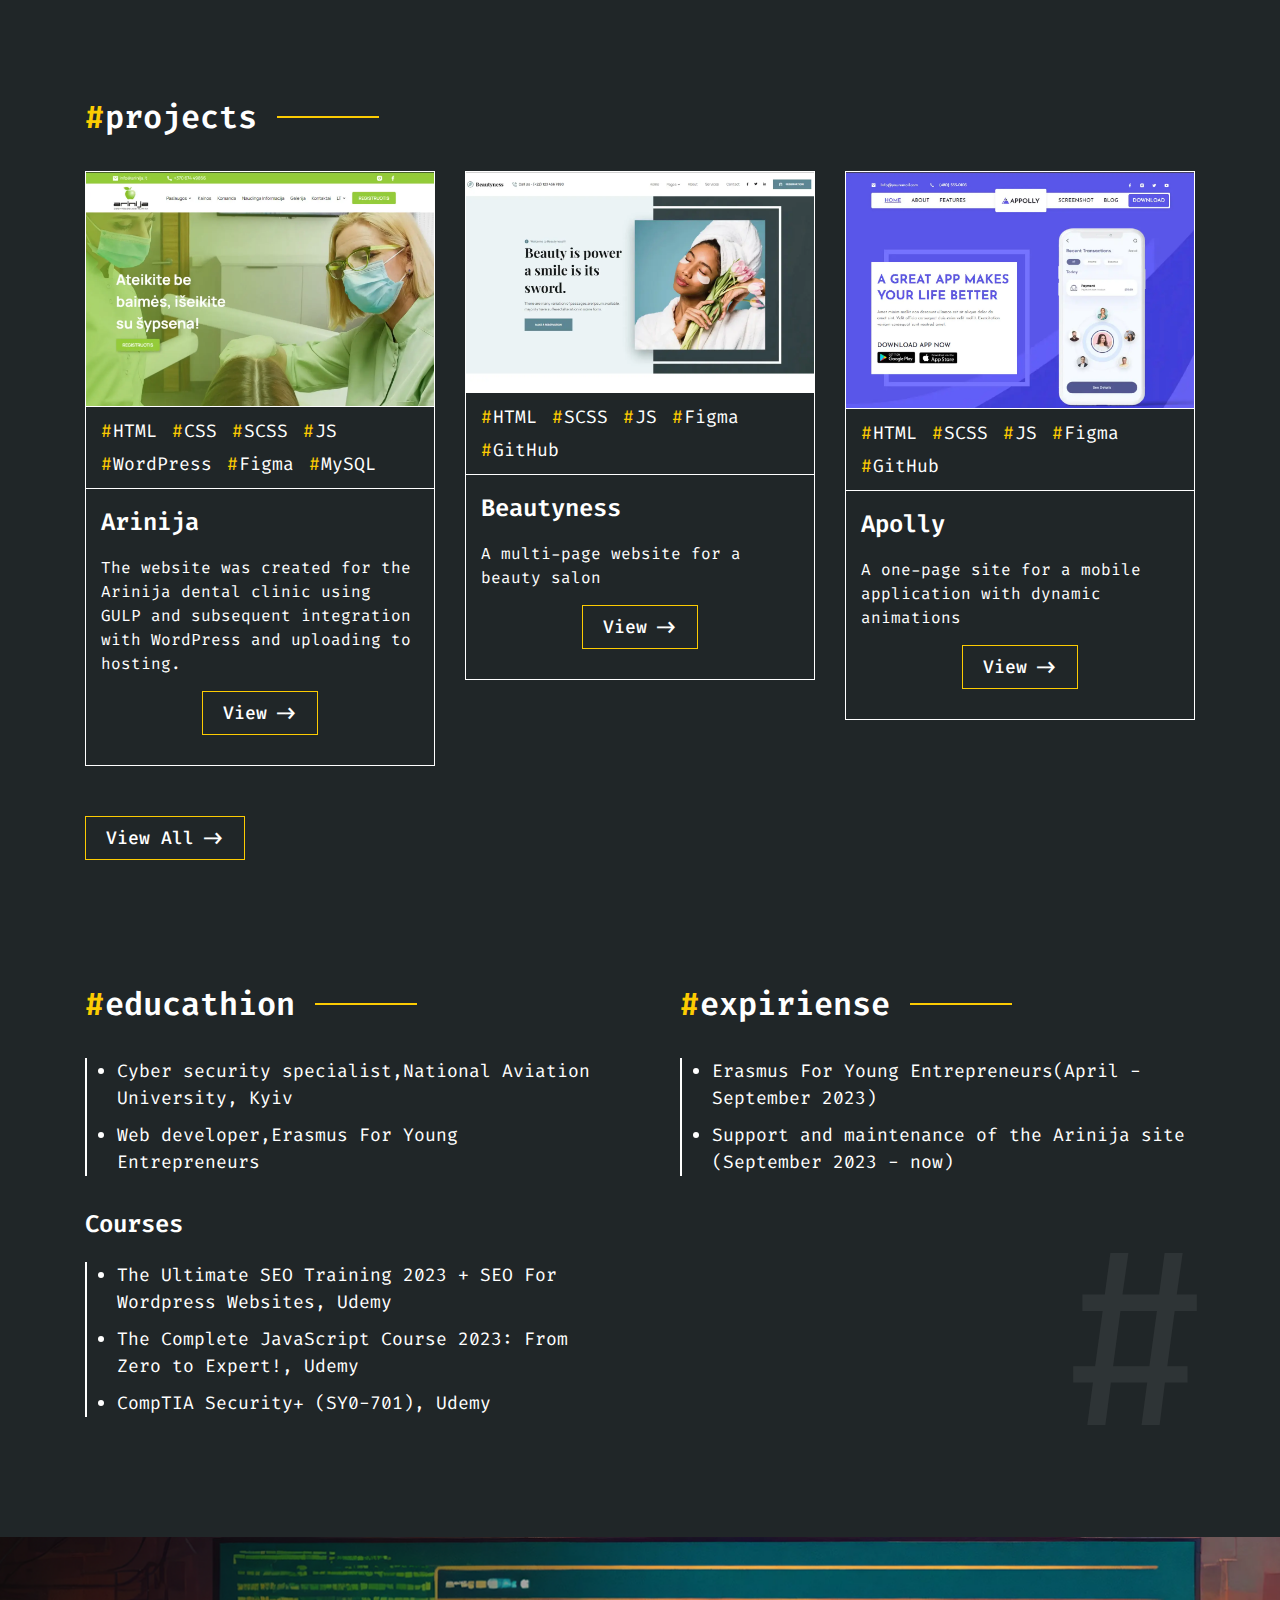
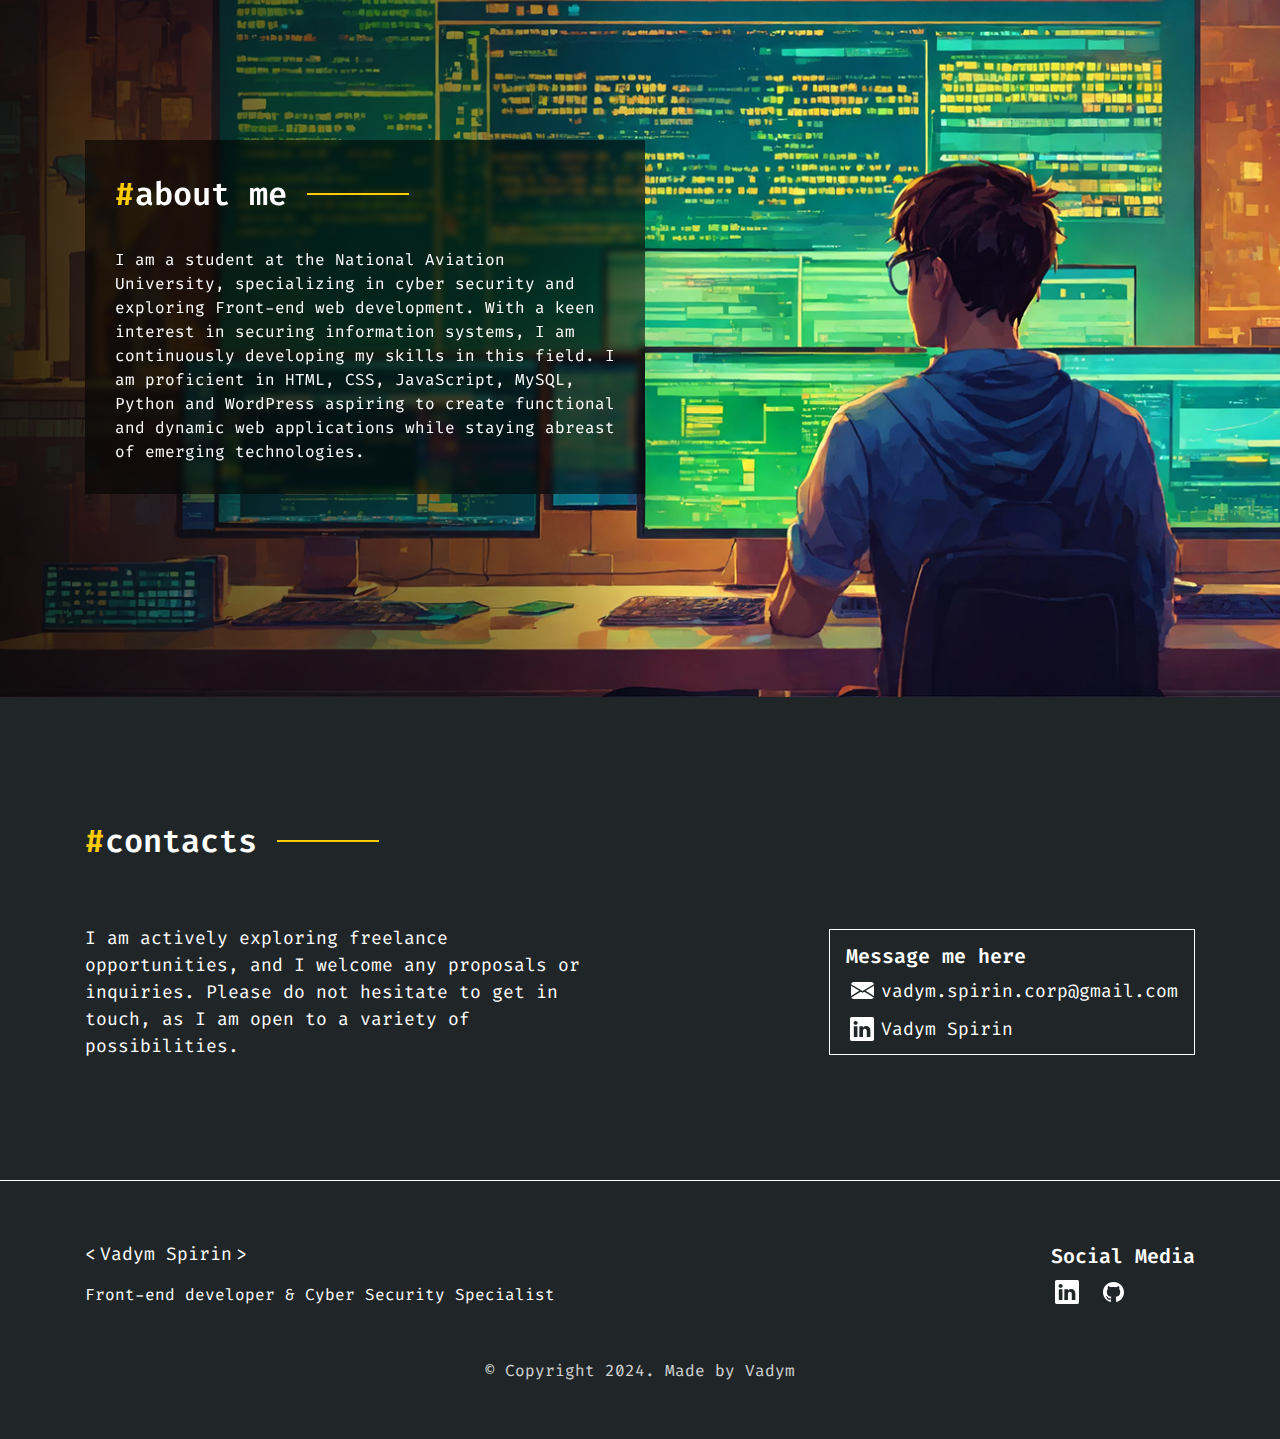
==== commit 6dd4f571: "Add skills Git" ====
--- a/index.html
+++ b/index.html
@@ -2,369 +2,396 @@
 <html lang="en">
 
 <head>
-	<title>Vadym Spirin</title>
-	<meta charset="UTF-8">
-	<meta name="format-detection" content="telephone=no">
-	<!-- <style>body{opacity: 0;}</style> -->
-	<link rel="stylesheet" href="css/style.min.css?_v=20240130122505">
-	<link rel="shortcut icon" href="favicon.ico">
-	<!-- <meta name="robots" content="noindex, nofollow"> -->
-	<meta name="viewport" content="width=device-width, initial-scale=1.0">
+    <title>Vadym Spirin</title>
+    <meta charset="UTF-8">
+    <meta name="format-detection" content="telephone=no">
+    <!-- <style>body{opacity: 0;}</style> -->
+    <link rel="stylesheet" href="css/style.min.css?_v=20240130122505">
+    <link rel="shortcut icon" href="favicon.ico">
+    <!-- <meta name="robots" content="noindex, nofollow"> -->
+    <meta name="viewport" content="width=device-width, initial-scale=1.0">
 </head>
 
 <body>
-	<div class="wrapper">
-		<header class="header">
-			<div class="header__container">
-				<div class="header__logo">
-					<a class="header__symbol" href="index.html">Vadym Spirin</a>
-				</div>
-				<div class="header__menu menu">
-					<nav class="menu__body">
-						<ul class="menu__list">
-							<li class="menu__item header__symbol"><a href="projects.html" class="menu__link">Projects</a></li>
-							<li class="menu__item header__symbol"><a href="about me.html" class="menu__link">About Me</a></li>
-							<li class="menu__item header__symbol"><a href="contact.html" class="menu__link">Contact</a></li>
-						</ul>
-					</nav>
-					<button type="button" class="menu__icon icon-menu"><span></span></button>
-				</div>
-			</div>
-		</header>
-		<main class="page">
-			<section class="hero">
-				<div class="hero__container">
-					<div class="hero__text">
-						<h1>Vadym is a <span>Front-End Developer</span> and <span>Cyber Security Specialist</span></h1>
-						<p>Unleashing the power of code and fortifying digital realms, <span>I
-								design</span> and <span>secure</span> the future of
-							the <span>web.</span></p>
-					</div>
-					<div class="hero__img">
-						<picture><source srcset="img/hero/hero.webp" type="image/webp"><img src="img/hero/hero.png" alt=""></picture>
-					</div>
-				</div>
-			</section>
-			<section class="skills">
-				<div class="skills__container">
-					<div class="skills__title">
-						<h2 class="title-item">skills</h2>
-					</div>
-					<div class="skills__content">
-						<!--  -->
-						<div class="flip-card">
-							<div class="flip-card-inner">
-								<div class="flip-card-front">
-									<div class="flip-card-front__img">
-										<picture><source srcset="img/skills/html.webp" type="image/webp"><img src="img/skills/html.png" alt=""></picture>
-									</div>
-								</div>
-								<div class="flip-card-back">
-									<h2>ADVANCED</h2>
-								</div>
-							</div>
-						</div>
-						<div class="flip-card">
-							<div class="flip-card-inner">
-								<div class="flip-card-front">
-									<div class="flip-card-front__img">
-										<picture><source srcset="img/skills/css.webp" type="image/webp"><img src="img/skills/css.png" alt=""></picture>
-									</div>
-								</div>
-								<div class="flip-card-back">
-									<h2>ADVANCED</h2>
-								</div>
-							</div>
-						</div>
-						<div class="flip-card">
-							<div class="flip-card-inner">
-								<div class="flip-card-front">
-									<div class="flip-card-front__img">
-										<picture><source srcset="img/skills/js.webp" type="image/webp"><img src="img/skills/js.png" alt=""></picture>
-									</div>
-								</div>
-								<div class="flip-card-back">
-									<h2>regular</h2>
-								</div>
-							</div>
-						</div>
-						<div class="flip-card">
-							<div class="flip-card-inner">
-								<div class="flip-card-front">
-									<div class="flip-card-front__img">
-										<picture><source srcset="img/skills/scss.webp" type="image/webp"><img src="img/skills/scss.png" alt=""></picture>
-									</div>
-								</div>
-								<div class="flip-card-back">
-									<h2>ADVANCED</h2>
-								</div>
-							</div>
-						</div>
-						<!--  -->
-						<div class="flip-card">
-							<div class="flip-card-inner">
-								<div class="flip-card-front">
-									<div class="flip-card-front__img">
-										<picture><source srcset="img/skills/MySQL.webp" type="image/webp"><img src="img/skills/MySQL.png" alt=""></picture>
-									</div>
-								</div>
-								<div class="flip-card-back">
-									<h2>regular</h2>
-								</div>
-							</div>
-						</div>
-						<div class="flip-card">
-							<div class="flip-card-inner">
-								<div class="flip-card-front">
-									<div class="flip-card-front__img">
-										<picture><source srcset="img/skills/Figma.webp" type="image/webp"><img src="img/skills/Figma.png" alt=""></picture>
-									</div>
-								</div>
-								<div class="flip-card-back">
-									<h2>beginner</h2>
-								</div>
-							</div>
-						</div>
-						<div class="flip-card">
-							<div class="flip-card-inner">
-								<div class="flip-card-front">
-									<div class="flip-card-front__img">
-										<picture><source srcset="img/skills/WordPress.webp" type="image/webp"><img src="img/skills/WordPress.png" alt=""></picture>
-									</div>
-								</div>
-								<div class="flip-card-back">
-									<h2>ADVANCED</h2>
-								</div>
-							</div>
-						</div>
-						<div class="flip-card">
-							<div class="flip-card-inner">
-								<div class="flip-card-front">
-									<div class="flip-card-front__img">
-										<picture><source srcset="img/skills/GitHub.webp" type="image/webp"><img src="img/skills/GitHub.png" alt=""></picture>
-									</div>
-								</div>
-								<div class="flip-card-back">
-									<h2>regular</h2>
-								</div>
-							</div>
-						</div>
-												<div class="flip-card">
-							<div class="flip-card-inner">
-								<div class="flip-card-front">
-									<div class="flip-card-front__img">
-										<picture><source type="image/webp"><img src="img/skills/python.png" alt=""></picture>
-									</div>
-								</div>
-								<div class="flip-card-back">
-									<h2>regular</h2>
-								</div>
-							</div>
-						</div>
-					</div>
-				</div>
-			</section>
-			<section class="projects">
-				<div class="projects__container">
-					<div class="projects__title">
-						<h2 class="title-item">projects</h2>
-					</div>
-					<div class="projects__content">
-						<div class="projects__item item-projects">
-							<div class="item-projects__img">
-								<picture><source srcset="img/projects/arinija.webp" type="image/webp"><img src="img/projects/arinija.jpg" alt=""></picture>
-							</div>
-							<div class="item-projects__inner">
-								<div class="item-projects__technology">
-									<ul>
-										<li>HTML</li>
-										<li>CSS</li>
-										<li>SCSS</li>
-										<li>JS</li>
-										<li>WordPress</li>
-										<li>Figma</li>
-										<li>MySQL</li>
-									</ul>
-								</div>
-								<div class="item-projects__descripthion">
-									<h3>Arinija</h3>
-									<p>The website was created for the Arinija dental clinic using GULP and subsequent
-										integration with WordPress and uploading to hosting.</p>
-									<div class="item-projects__button">
-										<a class="main-button" href="https://www.arinija.lt/">View
-										</a>
-									</div>
-								</div>
-							</div>
-						</div>
-						<div class="projects__item item-projects">
-							<div class="item-projects__img">
-								<picture><source srcset="img/projects/beautyness.webp" type="image/webp"><img src="img/projects/beautyness.jpg" alt=""></picture>
-							</div>
-							<div class="item-projects__inner">
-								<div class="item-projects__technology">
-									<ul>
-										<li>HTML</li>
-										<li>SCSS</li>
-										<li>JS</li>
-										<li>Figma</li>
-										<li>GitHub</li>
-									</ul>
-								</div>
-								<div class="item-projects__descripthion">
-									<h3>Beautyness</h3>
-									<p>A multi-page website for a beauty salon</p>
-									<div class="item-projects__button">
-										<a class="main-button" href="https://vadimchkk.github.io/Beauty/index.html">View
-										</a>
-									</div>
-								</div>
-							</div>
-						</div>
-						<div class="projects__item item-projects">
-							<div class="item-projects__img">
-								<picture><source srcset="img/projects/apolly.webp" type="image/webp"><img src="img/projects/apolly.jpg" alt=""></picture>
-							</div>
-							<div class="item-projects__inner">
-								<div class="item-projects__technology">
-									<ul>
-										<li>HTML</li>
-										<li>SCSS</li>
-										<li>JS</li>
-										<li>Figma</li>
-										<li>GitHub</li>
-									</ul>
-								</div>
-								<div class="item-projects__descripthion">
-									<h3>Apolly</h3>
-									<p>A one-page site for a mobile application with dynamic animations</p>
-									<div class="item-projects__button">
-										<a class="main-button" href="https://vadimchkk.github.io/Apolly/">View
-										</a>
-									</div>
-								</div>
-							</div>
-						</div>
-
-					</div>
-					<div class="projects__button">
-						<a class="main-button" href="projects.html">View All</a>
-					</div>
-				</div>
-			</section>
-			<section class="educ-and-exp">
-				<div class="educ-and-exp__container">
-					<div class="educ-and-exp__educathion educathion">
-						<div class="educathion__title">
-							<h2 class="title-item">educathion</h2>
-						</div>
-						<div class="educathion__content">
-							<ul>
-								<li>Cyber security specialist,National Aviation University, Kyiv</li>
-								<li>Web developer,Erasmus For Young Entrepreneurs</li>
-							</ul>
-							<h3>Courses</h3>
-							<ul>
-								<li>The Ultimate SEO Training 2023 + SEO For Wordpress Websites, Udemy
-								</li>
-								<li>The Complete JavaScript Course 2023: From Zero to Expert!, Udemy
-								</li>
-								<li>CompTIA Security+ (SY0-701), Udemy
-								</li>
-								
-							</ul>
-						</div>
-					</div>
-					<div class="educ-and-exp__expiriense expiriense">
-						<div class="expiriense__title">
-							<h2 class="title-item">expiriense</h2>
-						</div>
-						<div class="expiriense__content">
-							<ul>
-								<li>Erasmus For Young Entrepreneurs(April - September 2023)</li>
-								<li>Support and maintenance of the Arinija site (September 2023 - now)</li>
-							</ul>
-						</div>
-					</div>
-				</div>
-			</section>
-			<section class="about-me">
-				<div class="about-me__container">
-					<div class="about-me__content">
-						<div class="about-me__title">
-							<h2 class="title-item">about me</h2>
-						</div>
-						<div class="about-me__info">
-							<p>I am a student at the National Aviation University, specializing in cyber security and
-								exploring Front-end web development. With a keen interest in securing information
-								systems, I am continuously developing my skills in this field. I am proficient in HTML,
-								CSS, JavaScript, MySQL, Python and WordPress aspiring to create functional and dynamic web
-								applications while
-								staying abreast of emerging technologies. </p>
-						</div>
-					</div>
-				</div>
-			</section>
-			<section class="contacts">
-				<div class="contacts__container">
-					<div class="contacts__title">
-						<h2 class="title-item">contacts</h2>
-					</div>
-					<div class="contacts__content">
-						<div class="contacts__info">
-							<p>I am actively exploring freelance opportunities, and I welcome any proposals or
-								inquiries. Please do not hesitate to get in touch, as I am open to a variety of
-								possibilities.
-
-
-
-
-
-
-							</p>
-						</div>
-						<div class="contacts__message message">
-							<h3>Message me here</h3>
-							<a class="message__email" href="mailto:vadym.spirin.corp@gmail.com">vadym.spirin.corp@gmail.com</a>
-							<a class="message__linkedin" href="https://www.linkedin.com/in/vadym-s-196b1a268/">Vadym
-								Spirin</a>
-						</div>
-					</div>
-				</div>
-			</section>
-		</main>
-		<footer class="footer">
-			<div class="footer__container">
-				<div class="footer__content">
-					<div class="footer__info">
-						<a class="header__symbol" href="index.html">Vadym Spirin</a>
-						<p>Front-end developer & Cyber Security Specialist</p>
-					</div>
-					<div class="footer__social social-footer">
-						<h3>Social Media</h3>
-						<div class="social-footer__content">
-							<a href="https://www.linkedin.com/in/vadym-s-196b1a268/"><img src="img/icon/linkedin.svg" alt=""></a>
-							<a href="https://github.com/Vadimchkk"><img src="img/icon/github.svg" alt=""></a>
-						</div>
-					</div>
-				</div>
-				<div class="footer__copyright">
-					<p>© Copyright 2024. Made by Vadym</p>
-				</div>
-			</div>
-		</footer>
-	</div>
-	<!-- <div id="popup" aria-hidden="true" class="popup">
-	<div class="popup__wrapper">
-		<div class="popup__content">
-			<button data-close type="button" class="popup__close">Закрыть</button>
-			<div class="popup__text">
-				Text
-			</div>
-		</div>
-	</div>
-</div> -->
-	<script src="js/app.min.js?_v=20240130122505"></script>
+    <div class="wrapper">
+        <header class="header">
+            <div class="header__container">
+                <div class="header__logo">
+                    <a class="header__symbol" href="index.html">Vadym Spirin</a>
+                </div>
+                <div class="header__menu menu">
+                    <nav class="menu__body">
+                        <ul class="menu__list">
+                            <li class="menu__item header__symbol"><a href="projects.html"
+                                    class="menu__link">Projects</a></li>
+                            <li class="menu__item header__symbol"><a href="about me.html" class="menu__link">About
+                                    Me</a></li>
+                            <li class="menu__item header__symbol"><a href="contact.html" class="menu__link">Contact</a>
+                            </li>
+                        </ul>
+                    </nav>
+                    <button type="button" class="menu__icon icon-menu"><span></span></button>
+                </div>
+            </div>
+        </header>
+        <main class="page">
+            <section class="hero">
+                <div class="hero__container">
+                    <div class="hero__text">
+                        <h1>Vadym is a <span>Front-End Developer</span> and <span>Cyber Security Specialist</span></h1>
+                        <p>Unleashing the power of code and fortifying digital realms, <span>I
+                                design</span> and <span>secure</span> the future of
+                            the <span>web.</span></p>
+                    </div>
+                    <div class="hero__img">
+                        <picture>
+                            <source srcset="img/hero/hero.webp" type="image/webp"><img src="img/hero/hero.png" alt="">
+                        </picture>
+                    </div>
+                </div>
+            </section>
+            <section class="skills">
+                <div class="skills__container">
+                    <div class="skills__title">
+                        <h2 class="title-item">skills</h2>
+                    </div>
+                    <div class="skills__content">
+                        <!--  -->
+                        <div class="flip-card">
+                            <div class="flip-card-inner">
+                                <div class="flip-card-front">
+                                    <div class="flip-card-front__img">
+                                        <picture>
+                                            <source srcset="img/skills/html.webp" type="image/webp"><img
+                                                src="img/skills/html.png" alt="">
+                                        </picture>
+                                    </div>
+                                </div>
+                                <div class="flip-card-back">
+                                    <h2>ADVANCED</h2>
+                                </div>
+                            </div>
+                        </div>
+                        <div class="flip-card">
+                            <div class="flip-card-inner">
+                                <div class="flip-card-front">
+                                    <div class="flip-card-front__img">
+                                        <picture>
+                                            <source srcset="img/skills/css.webp" type="image/webp"><img
+                                                src="img/skills/css.png" alt="">
+                                        </picture>
+                                    </div>
+                                </div>
+                                <div class="flip-card-back">
+                                    <h2>ADVANCED</h2>
+                                </div>
+                            </div>
+                        </div>
+                        <div class="flip-card">
+                            <div class="flip-card-inner">
+                                <div class="flip-card-front">
+                                    <div class="flip-card-front__img">
+                                        <picture>
+                                            <source srcset="img/skills/js.webp" type="image/webp"><img
+                                                src="img/skills/js.png" alt="">
+                                        </picture>
+                                    </div>
+                                </div>
+                                <div class="flip-card-back">
+                                    <h2>regular</h2>
+                                </div>
+                            </div>
+                        </div>
+                        <div class="flip-card">
+                            <div class="flip-card-inner">
+                                <div class="flip-card-front">
+                                    <div class="flip-card-front__img">
+                                        <picture>
+                                            <source srcset="img/skills/scss.webp" type="image/webp"><img
+                                                src="img/skills/scss.png" alt="">
+                                        </picture>
+                                    </div>
+                                </div>
+                                <div class="flip-card-back">
+                                    <h2>ADVANCED</h2>
+                                </div>
+                            </div>
+                        </div>
+                        <!--  -->
+                        <div class="flip-card">
+                            <div class="flip-card-inner">
+                                <div class="flip-card-front">
+                                    <div class="flip-card-front__img">
+                                        <picture>
+                                            <source srcset="img/skills/MySQL.webp" type="image/webp"><img
+                                                src="img/skills/MySQL.png" alt="">
+                                        </picture>
+                                    </div>
+                                </div>
+                                <div class="flip-card-back">
+                                    <h2>regular</h2>
+                                </div>
+                            </div>
+                        </div>
+                        <div class="flip-card">
+                            <div class="flip-card-inner">
+                                <div class="flip-card-front">
+                                    <div class="flip-card-front__img">
+                                        <picture>
+                                            <source srcset="img/skills/Figma.webp" type="image/webp"><img
+                                                src="img/skills/Figma.png" alt="">
+                                        </picture>
+                                    </div>
+                                </div>
+                                <div class="flip-card-back">
+                                    <h2>beginner</h2>
+                                </div>
+                            </div>
+                        </div>
+                        <div class="flip-card">
+                            <div class="flip-card-inner">
+                                <div class="flip-card-front">
+                                    <div class="flip-card-front__img">
+                                        <picture>
+                                            <source srcset="img/skills/WordPress.webp" type="image/webp"><img
+                                                src="img/skills/WordPress.png" alt="">
+                                        </picture>
+                                    </div>
+                                </div>
+                                <div class="flip-card-back">
+                                    <h2>ADVANCED</h2>
+                                </div>
+                            </div>
+                        </div>
+                        <div class="flip-card">
+                            <div class="flip-card-inner">
+                                <div class="flip-card-front">
+                                    <div class="flip-card-front__img">
+                                        <picture>
+                                            <source srcset="img/skills/GitHub.webp" type="image/webp"><img
+                                                src="img/skills/GitHub.png" alt="">
+                                        </picture>
+                                    </div>
+                                </div>
+                                <div class="flip-card-back">
+                                    <h2>regular</h2>
+                                </div>
+                            </div>
+                        </div>
+                        <div class="flip-card">
+                            <div class="flip-card-inner">
+                                <div class="flip-card-front">
+                                    <div class="flip-card-front__img">
+                                        <picture>
+                                            <source type="image/webp"><img src="img/skills/git.png" alt="">
+                                        </picture>
+                                    </div>
+                                </div>
+                                <div class="flip-card-back">
+                                    <h2>regular</h2>
+                                </div>
+                            </div>
+                        </div>
+                    </div>
+                </div>
+            </section>
+            <section class="projects">
+                <div class="projects__container">
+                    <div class="projects__title">
+                        <h2 class="title-item">projects</h2>
+                    </div>
+                    <div class="projects__content">
+                        <div class="projects__item item-projects">
+                            <div class="item-projects__img">
+                                <picture>
+                                    <source srcset="img/projects/arinija.webp" type="image/webp"><img
+                                        src="img/projects/arinija.jpg" alt="">
+                                </picture>
+                            </div>
+                            <div class="item-projects__inner">
+                                <div class="item-projects__technology">
+                                    <ul>
+                                        <li>HTML</li>
+                                        <li>CSS</li>
+                                        <li>SCSS</li>
+                                        <li>JS</li>
+                                        <li>WordPress</li>
+                                        <li>Figma</li>
+                                        <li>MySQL</li>
+                                    </ul>
+                                </div>
+                                <div class="item-projects__descripthion">
+                                    <h3>Arinija</h3>
+                                    <p>The website was created for the Arinija dental clinic using GULP and subsequent
+                                        integration with WordPress and uploading to hosting.</p>
+                                    <div class="item-projects__button">
+                                        <a class="main-button" href="https://www.arinija.lt/">View
+                                        </a>
+                                    </div>
+                                </div>
+                            </div>
+                        </div>
+                        <div class="projects__item item-projects">
+                            <div class="item-projects__img">
+                                <picture>
+                                    <source srcset="img/projects/beautyness.webp" type="image/webp"><img
+                                        src="img/projects/beautyness.jpg" alt="">
+                                </picture>
+                            </div>
+                            <div class="item-projects__inner">
+                                <div class="item-projects__technology">
+                                    <ul>
+                                        <li>HTML</li>
+                                        <li>SCSS</li>
+                                        <li>JS</li>
+                                        <li>Figma</li>
+                                        <li>GitHub</li>
+                                    </ul>
+                                </div>
+                                <div class="item-projects__descripthion">
+                                    <h3>Beautyness</h3>
+                                    <p>A multi-page website for a beauty salon</p>
+                                    <div class="item-projects__button">
+                                        <a class="main-button" href="https://vadimchkk.github.io/Beauty/index.html">View
+                                        </a>
+                                    </div>
+                                </div>
+                            </div>
+                        </div>
+                        <div class="projects__item item-projects">
+                            <div class="item-projects__img">
+                                <picture>
+                                    <source srcset="img/projects/apolly.webp" type="image/webp"><img
+                                        src="img/projects/apolly.jpg" alt="">
+                                </picture>
+                            </div>
+                            <div class="item-projects__inner">
+                                <div class="item-projects__technology">
+                                    <ul>
+                                        <li>HTML</li>
+                                        <li>SCSS</li>
+                                        <li>JS</li>
+                                        <li>Figma</li>
+                                        <li>GitHub</li>
+                                    </ul>
+                                </div>
+                                <div class="item-projects__descripthion">
+                                    <h3>Apolly</h3>
+                                    <p>A one-page site for a mobile application with dynamic animations</p>
+                                    <div class="item-projects__button">
+                                        <a class="main-button" href="https://vadimchkk.github.io/Apolly/">View
+                                        </a>
+                                    </div>
+                                </div>
+                            </div>
+                        </div>
+
+                    </div>
+                    <div class="projects__button">
+                        <a class="main-button" href="projects.html">View All</a>
+                    </div>
+                </div>
+            </section>
+            <section class="educ-and-exp">
+                <div class="educ-and-exp__container">
+                    <div class="educ-and-exp__educathion educathion">
+                        <div class="educathion__title">
+                            <h2 class="title-item">educathion</h2>
+                        </div>
+                        <div class="educathion__content">
+                            <ul>
+                                <li>Cyber security specialist,National Aviation University, Kyiv</li>
+                                <li>Web developer,Erasmus For Young Entrepreneurs</li>
+                            </ul>
+                            <h3>Courses</h3>
+                            <ul>
+                                <li>The Ultimate SEO Training 2023 + SEO For Wordpress Websites, Udemy
+                                </li>
+                                <li>The Complete JavaScript Course 2023: From Zero to Expert!, Udemy
+                                </li>
+                                <li>CompTIA Security+ (SY0-701), Udemy
+                                </li>
+
+                            </ul>
+                        </div>
+                    </div>
+                    <div class="educ-and-exp__expiriense expiriense">
+                        <div class="expiriense__title">
+                            <h2 class="title-item">expiriense</h2>
+                        </div>
+                        <div class="expiriense__content">
+                            <ul>
+                                <li>Erasmus For Young Entrepreneurs(April - September 2023)</li>
+                                <li>Support and maintenance of the Arinija site (September 2023 - now)</li>
+                            </ul>
+                        </div>
+                    </div>
+                </div>
+            </section>
+            <section class="about-me">
+                <div class="about-me__container">
+                    <div class="about-me__content">
+                        <div class="about-me__title">
+                            <h2 class="title-item">about me</h2>
+                        </div>
+                        <div class="about-me__info">
+                            <p>I am a student at the National Aviation University, specializing in cyber security and
+                                exploring Front-end web development. With a keen interest in securing information
+                                systems, I am continuously developing my skills in this field. I am proficient in HTML,
+                                CSS, JavaScript, MySQL, Python and WordPress aspiring to create functional and dynamic
+                                web
+                                applications while
+                                staying abreast of emerging technologies. </p>
+                        </div>
+                    </div>
+                </div>
+            </section>
+            <section class="contacts">
+                <div class="contacts__container">
+                    <div class="contacts__title">
+                        <h2 class="title-item">contacts</h2>
+                    </div>
+                    <div class="contacts__content">
+                        <div class="contacts__info">
+                            <p>I am actively exploring freelance opportunities, and I welcome any proposals or
+                                inquiries. Please do not hesitate to get in touch, as I am open to a variety of
+                                possibilities.
+                            </p>
+                        </div>
+                        <div class="contacts__message message">
+                            <h3>Message me here</h3>
+                            <a class="message__email"
+                                href="mailto:vadym.spirin.corp@gmail.com">vadym.spirin.corp@gmail.com</a>
+                            <a class="message__linkedin" href="https://www.linkedin.com/in/vadym-s-196b1a268/">Vadym
+                                Spirin</a>
+                        </div>
+                    </div>
+                </div>
+            </section>
+        </main>
+        <footer class="footer">
+            <div class="footer__container">
+                <div class="footer__content">
+                    <div class="footer__info">
+                        <a class="header__symbol" href="index.html">Vadym Spirin</a>
+                        <p>Front-end developer & Cyber Security Specialist</p>
+                    </div>
+                    <div class="footer__social social-footer">
+                        <h3>Social Media</h3>
+                        <div class="social-footer__content">
+                            <a href="https://www.linkedin.com/in/vadym-s-196b1a268/"><img src="img/icon/linkedin.svg"
+                                    alt=""></a>
+                            <a href="https://github.com/Vadimchkk"><img src="img/icon/github.svg" alt=""></a>
+                        </div>
+                    </div>
+                </div>
+                <div class="footer__copyright">
+                    <p>© Copyright 2024. Made by Vadym</p>
+                </div>
+            </div>
+        </footer>
+    </div>
+    <script src="js/app.min.js?_v=20240130122505"></script>
 </body>
 
-</html>
+</html>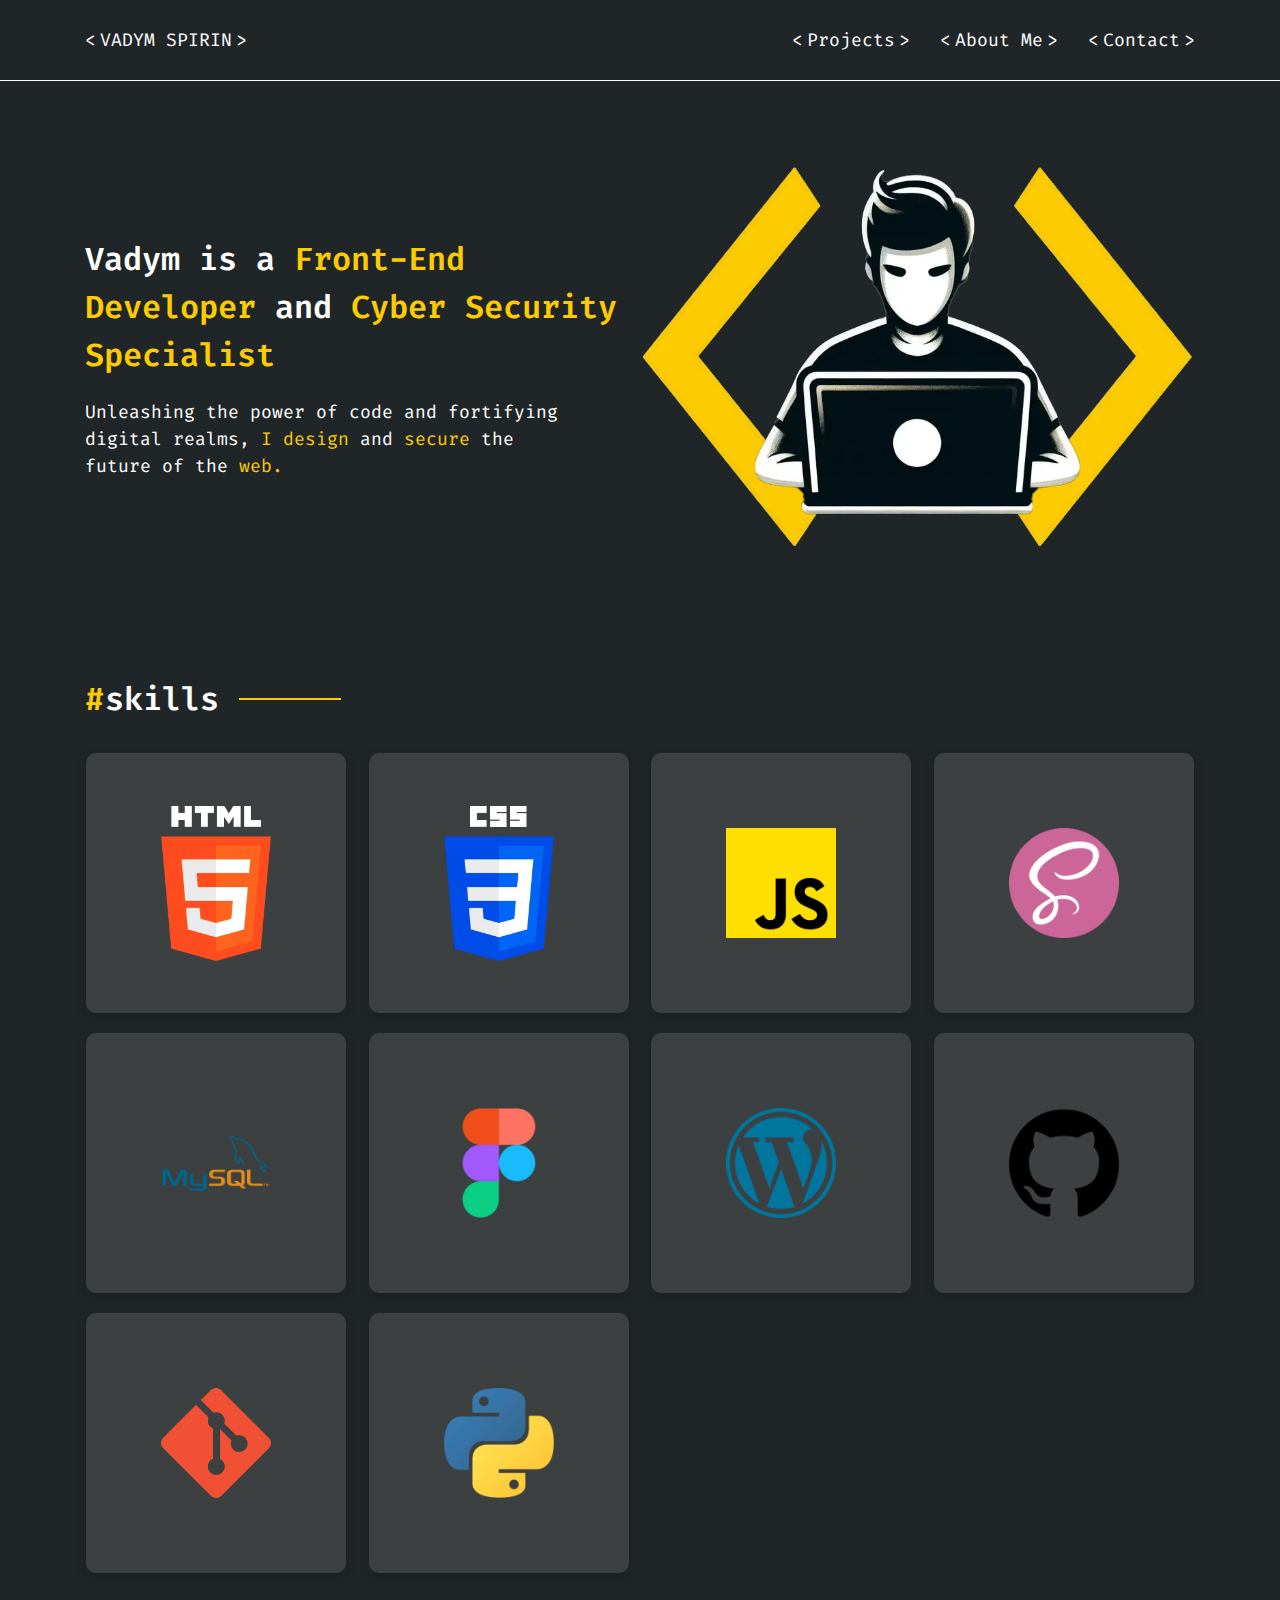
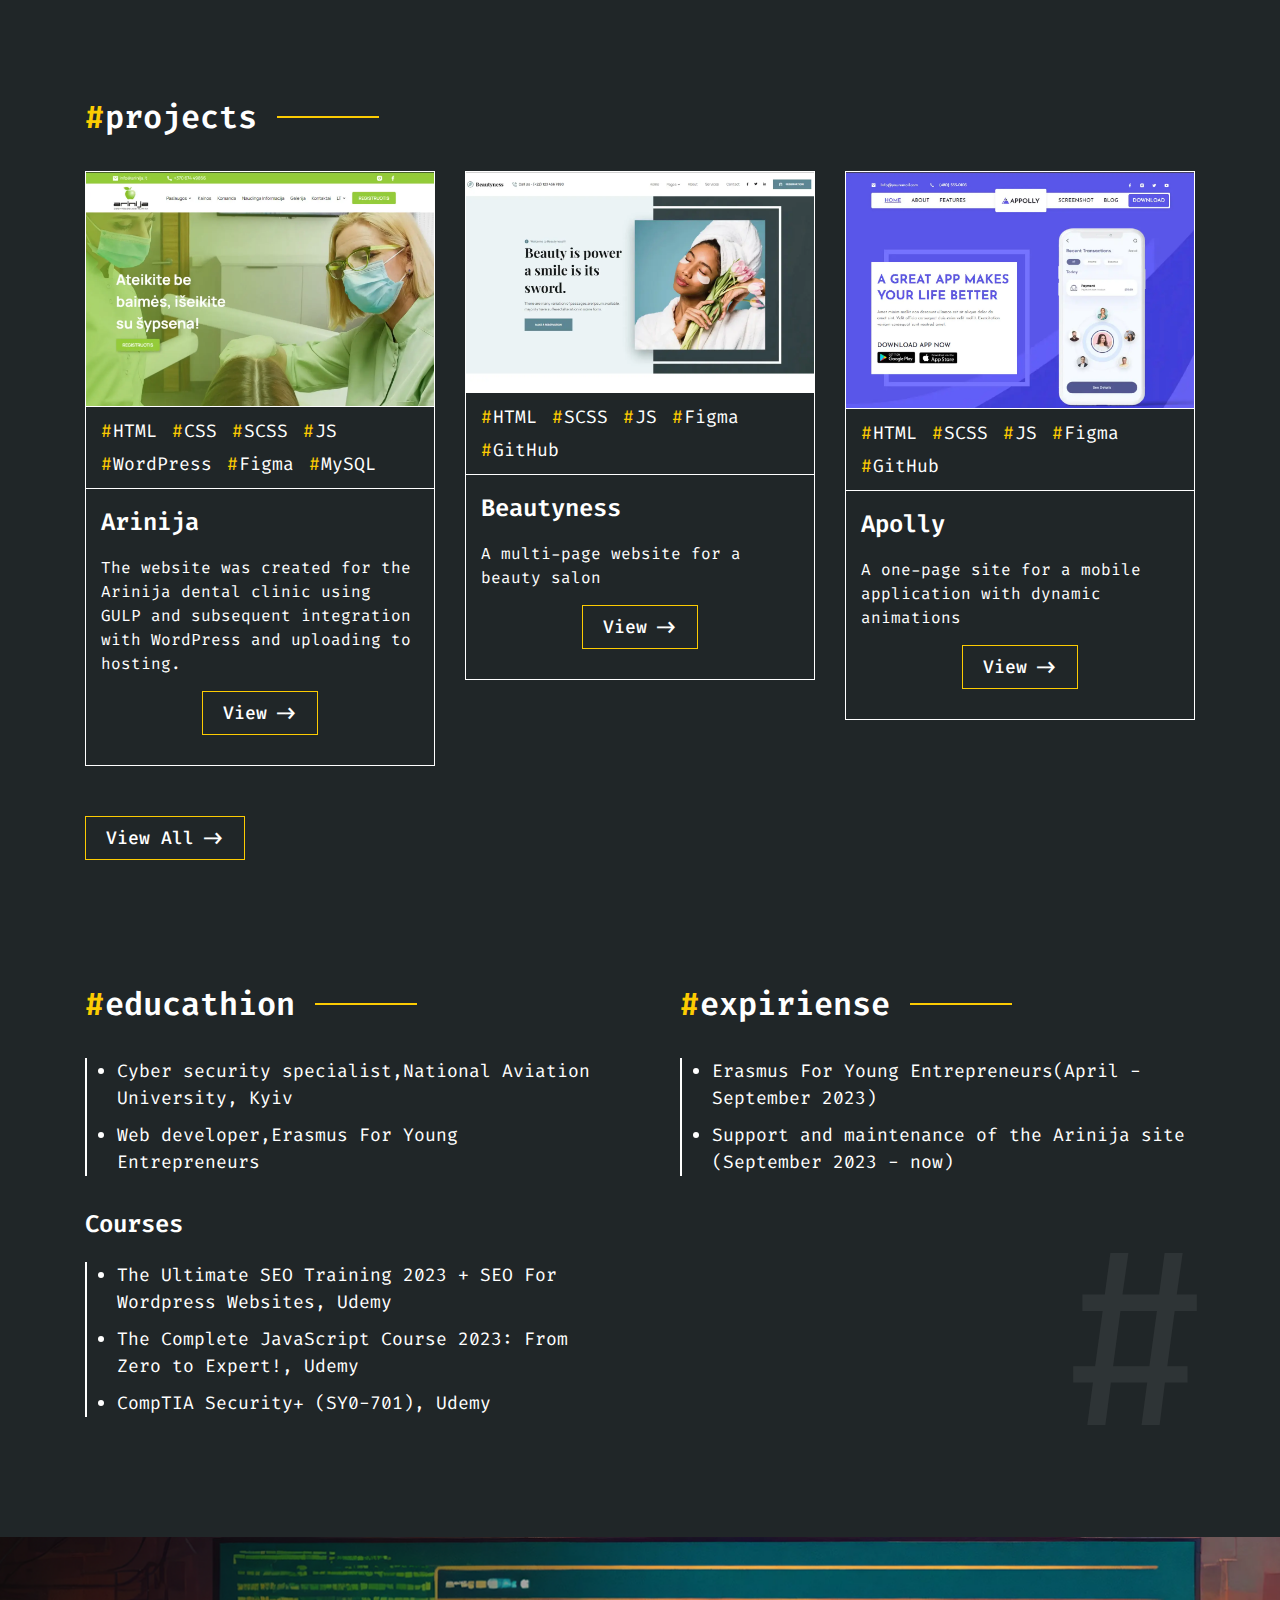
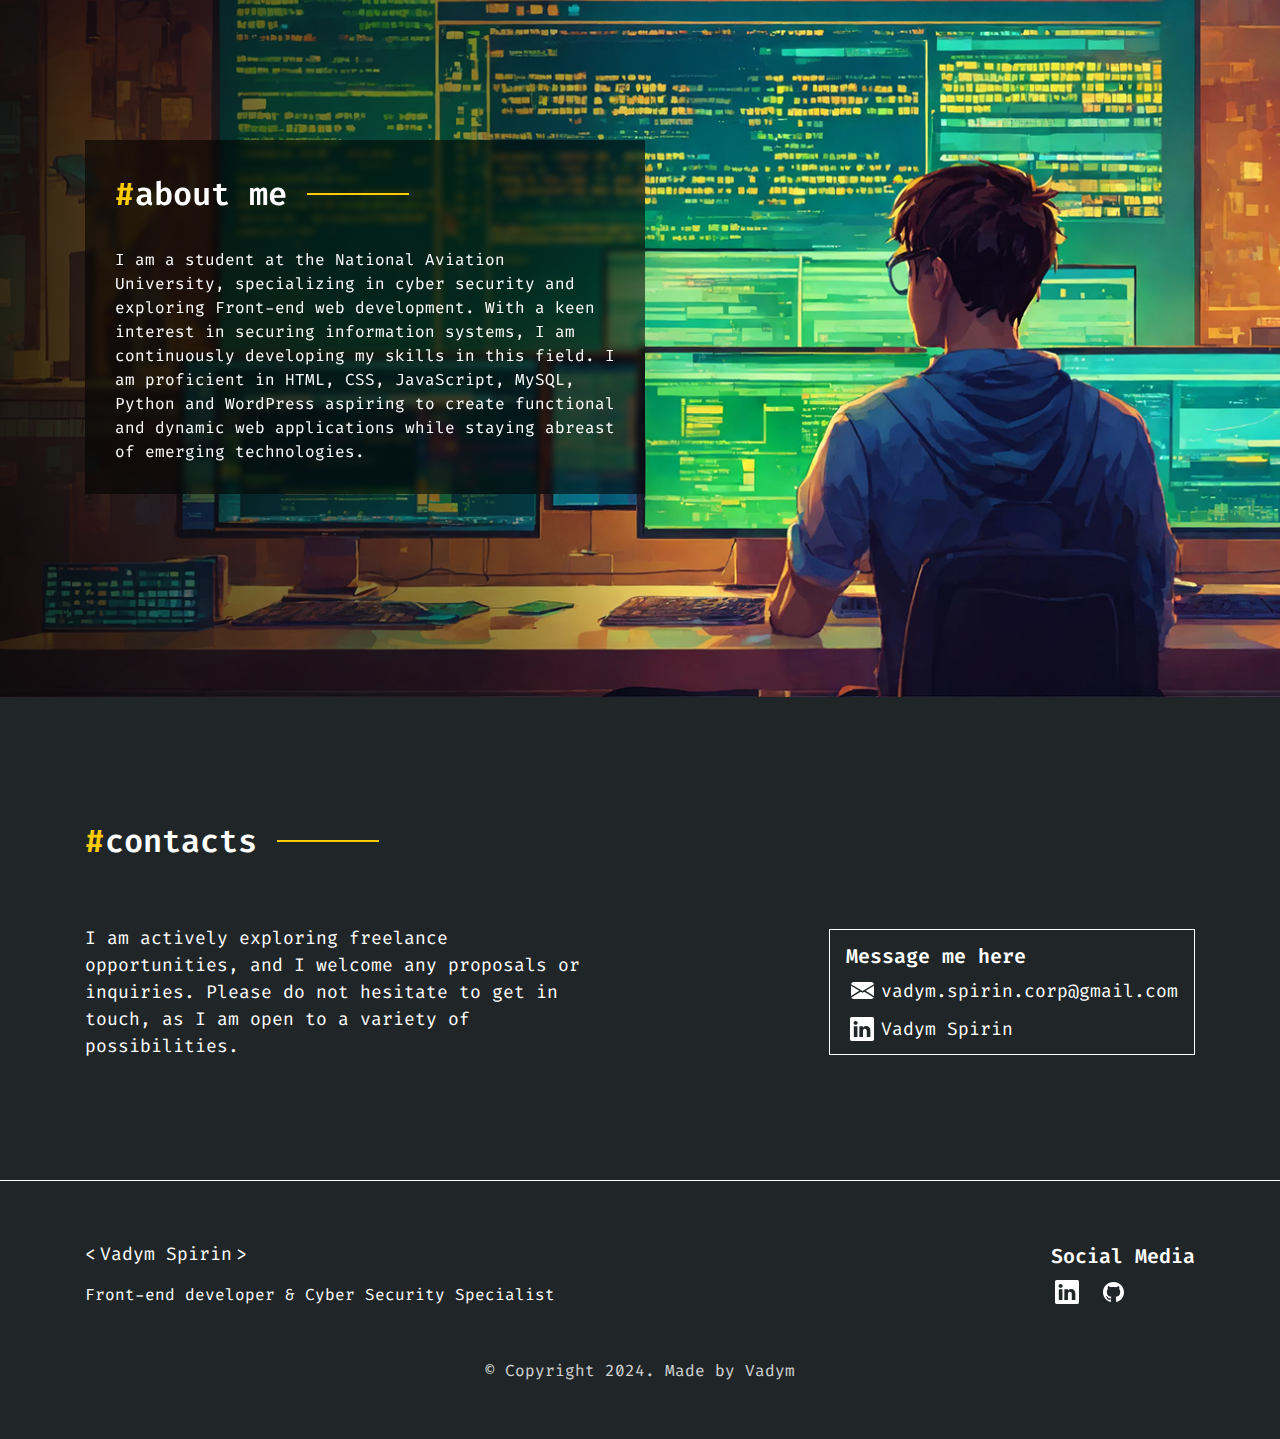
==== commit 7b5187e2: "Fix Bag" ====
--- a/index.html
+++ b/index.html
@@ -192,6 +192,20 @@
                                 </div>
                             </div>
                         </div>
+                        <div class="flip-card">
+                            <div class="flip-card-inner">
+                                <div class="flip-card-front">
+                                    <div class="flip-card-front__img">
+                                        <picture>
+                                            <source type="image/webp"><img src="img/skills/python.png" alt="">
+                                        </picture>
+                                    </div>
+                                </div>
+                                <div class="flip-card-back">
+                                    <h2>regular</h2>
+                                </div>
+                            </div>
+                        </div>
                     </div>
                 </div>
             </section>
